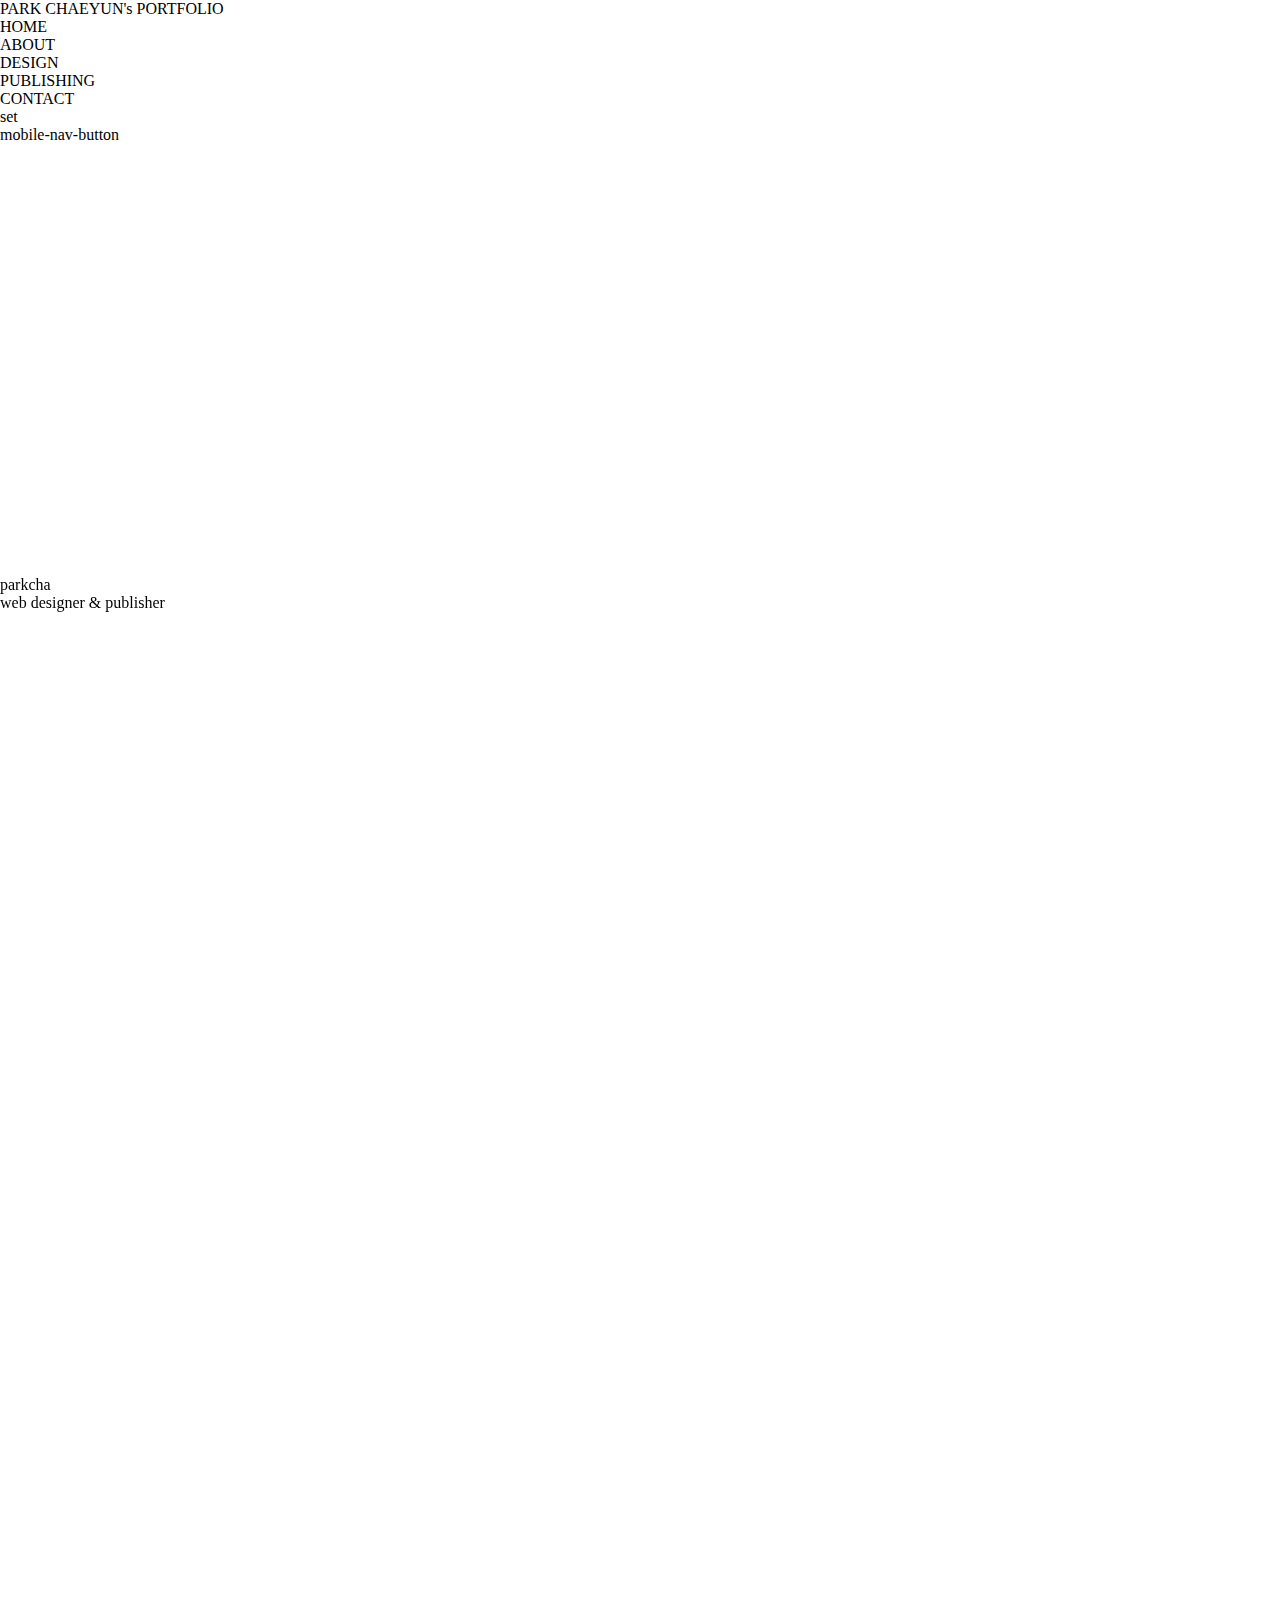
==== index.html @ 3eea38c5 "Add files via upload" ====
<!DOCTYPE html>
<html lang="ko">
<head>
    <meta charset="UTF-8">
    <meta name="viewport" content="width=device-width, initial-scale=1.0">
    <link rel="shortcut icon" href="favicon.png" type="image/x-icon">
    <link rel="stylesheet" href="./css/reset.css">
    <link rel="stylesheet" href="./css/allstyle.css">
    <link rel="stylesheet" href="./css/style.css">
    <link rel="stylesheet" href="./css/swiper-bundle.min.css">
    <link rel="stylesheet" href="./css/fullpage.min.css">
    <script src="./js/jquery.js"></script>
    <script src="./js/swiper-bundle.min.js"></script>
    <script src="./js/fullpage.min.js"></script>
    <title>CHAEYUN Portfolio</title>
    
</head>
<body>
    <section id="wrap">
        <header id="header">
            <div class="container">
                <h1><a href="./index.html">PARK CHAEYUN's PORTFOLIO</a></h1>
                <nav>
                    <ul>
                        <li><a href="#home">HOME</a></li>
                        <li><a href="#about">ABOUT</a></li>
                        <li><a href="#project-des">DESIGN</a></li>
                        <li><a href="#project-pub">PUBLISHING</a></li>
                        <li><a href="#contact">CONTACT</a></li>
                        <li class="btn-theme">
                            <a href="#" class="btn-theme">set</a>
                            <!-- <ul class="theme-op">
                                <li><a href="#">green theme</a></li>
                                <li><a href="#">brown theme</a></li>
                            </ul> -->
                        </li>
                        
                    </ul>
                </nav>
            </div>
        </header>
        <aside class="btn-nav">
                mobile-nav-button
        </aside>
        <main id="fullpage">
            <section class="section home">
                <div class="container">
                    <input type="hidden" id="typing-txt" value="parkchaeyun's portfolio.">
                    <h2 id="typing"></h2>
                    <h3>web designer & publisher</h3>
                </div>
            </section>
            <section class="section about">
                <div class="container">
                    <article class="art-tit">
                        <h2>ABOUT&nbsp;,</h2>
                        <span></span>
                    </article>
                    <article class="art-con swiper aboutSwiper">
                        <ul class="swiper-wrapper">
                            <li class="swiper-slide profile">
                                <h3>profile</h3>
                                <article class="profile-art01">
                                    <div class="img-box"><img src="./images/profile.jpg" alt="프로필이미지"></div>
                                </article>
                                <article class="profile-art02">
                                    <P>언제나 새로운 경험을 향해 끊임없이 노력하고 도전하는<br>신입 웹디자인&퍼블리셔 박채윤입니다.</P>
                                </article>
                                <article class="profile-art03">
                                    <ul>
                                        <li>
                                            <h4>NAME</h4>
                                            <p>박채윤</p>
                                        </li>
                                        <li>
                                            <h4>BIRTH</h4>
                                            <p>1999.06.30</p>
                                        </li>
                                        <li>
                                            <h4>EMAIL</h4>
                                            <p>cheyoon99@gmail.com</p>
                                        </li>
                                        <li>
                                            <h4>SITE</h4>
                                            <p>https://yunyungu.github.io</p>
                                        </li>
                                    </ul>
                                </article>
                            </li>
                            <li class="swiper-slide inform">
                                <h3>about inform</h3>
                                <article class="info-art01">
                                    <h4>EDUCATION</h4>
                                    <ul>
                                        <li>
                                            <p><span>2018.02</span>서인천고등학교 졸업</p>
                                        </li>
                                        <li>
                                            <p><span>2021.02</span>인하공업전문대학 패션디자인학과 졸업</p>
                                        </li>
                                        <li>
                                            <p><span>2024.05</span>인천IT직업능력개발학원<br>UX/UI 프론트엔드<br>반응형 웹디자인&웹퍼블리셔 개발자 과정<br>760시간 수료</p>
                                        </li>
                                    </ul>
                                </article>
                                <article class="info-art02">
                                    <h4>LICENSE</h4>
                                    <ul>
                                        <li><p><span>2023.04</span>운전면허 2종보통</p></li>
                                        <li><p><span>20224.04</span>GTQ 1급</p></li>
                                        <li><p>GTQi 1급</p></li>
                                    </ul>
                                </article>
                                <article class="info-art03">
                                    <h4>EXPERIENCE</h4>
                                    <ul>
                                        <li><p><span>2020.08 ~ 2023.11</span>JSA어패럴 영업부 근무<br>(스포츠웨어 프로모션)</p></li>
                                    </ul>
                                </article>
                            </li>
                            <li class="swiper-slide skills">
                                <h3>skills</h3>
                                <article class="skills-art01">
                                    <ul>
                                        <li><span>Photoshop</span><span>90%</span></li>
                                        <li><span>Illustrator</span><span>90%</span></li>
                                        <li><span>HTML5</span><span>90%</span></li>
                                        <li><span>CSS3</span><span>80%</span></li>
                                        <li><span>javaScript</span><span>65%</span></li>
                                        <li><span>jQuery</span><span>75%</span></li>
                                        <li><span>Visual Studio Code</span><span>90%</span></li>
                                        <li><span>Github</span><span>80%</span></li>
                                        <li><span>Ovenapp</span><span>90%</span></li>
                                        <li><span>Ovenapp</span><span>90%</span></li>
                                    </ul>
                                </article>
                            </li>
                        </ul>          
                        <div class="swiper-button-next"></div>
                        <div class="swiper-button-prev"></div>
                    </article>
                </div>
            </section>
            <section class="section design">
                <div class="container">
                    <article class="art-tit">
                        <h2>DESIGN&nbsp;,</h2>
                        <span></span>
                    </article>
                    <article class="art-con swiper desSwiper">
                        <ul class="swiper-wrapper">
                            <li class="swiper-slide">
                                <div class="contents">
                                    <h3>design contents01</h3>
                                    <p>Lorem ipsum dolor sit, amet consectetur adipisicing elit. Voluptate, cumque.</p>
                                    <div class="btn btn-view">VIEW</div>
                                </div>
                            </li>
                            <li class="swiper-slide">
                                <div class="contents">
                                    <h3>design contents02</h3>
                                    <p>Lorem ipsum dolor sit, amet consectetur adipisicing elit. Voluptate, cumque.</p>
                                    <div class="btn btn-view">VIEW</div>
                                </div>
                            </li>
                            <li class="swiper-slide">
                                <div class="contents">
                                    <h3>design contents03</h3>
                                    <p>Lorem ipsum dolor sit, amet consectetur adipisicing elit. Voluptate, cumque.</p>
                                    <div class="btn btn-view">VIEW</div>
                                </div>
                            </li>
                            <li class="swiper-slide">
                                <div class="contents">
                                    <h3>design contents04</h3>
                                    <p>Lorem ipsum dolor sit, amet consectetur adipisicing elit. Voluptate, cumque.</p>
                                    <div class="btn btn-view">VIEW</div>
                                </div>
                            </li>
                            <li class="swiper-slide">
                                <div class="contents">
                                    <h3>design contents05</h3>
                                    <p>Lorem ipsum dolor sit, amet consectetur adipisicing elit. Voluptate, cumque.</p>
                                    <div class="btn btn-view">VIEW</div>
                                </div>
                            </li>
                        </ul>
                        <div class="swiper-pagination"></div>
                    </article>
                    <aside class="des-modal">
                        <div class="modal-popup">
                            <div class="btn-close">x</div>
                            <img id="modal-img" src="./images/img-design01.png" alt="상세페이지">
                        </div>
                    </aside>
                </div>
            </section>
            <section class="section publishing">
                <div class="container">
                    <article class="art-tit">
                        <h2>PUBLISHING&nbsp;,</h2>
                        <span></span>
                    </article>
                    <article class="swiper pubSwiper">
                        <ul class="swiper-wrapper">
                            <li class="swiper-slide">
                                <article class="pub-thumbnail">
                                    <div class="img-box desk-box desk-box01"></div>
                                    <div class="img-box mob-box mob-box01"></div>
                                </article>
                                <article class="pub-contents">
                                    <h3>TOURLIST & TOUR</h3>
                                    <p>기존의 사이트를 모방하여 반응형 웹사이트로 제작한 프로젝트 입니다.</p>
                                    <ul>
                                        <li>
                                            <h4>TYPE</h4>
                                            <p>반응형 웹 사이트</p>
                                        </li>
                                        <li>
                                            <h4>PGAE</h4>
                                            <p>index, 로그인/회원가입 페이지, 예약페이지</p>
                                        </li>
                                        <li>
                                            <h4>CONTRIBUTE</h4>
                                            <p>80%</p>
                                        </li>
                                    </ul>
                                    <div class="btn-more">
                                        <div class="btn"><a href="#">GITHUB</a></div>
                                        <div class="btn"><a href="#">VIEW SITE</a></div>
                                    </div>
                                </article>
                            </li>
                            <li class="swiper-slide">
                                <article class="pub-thumbnail">
                                    <div class="img-box desk-box"></div>
                                    <div class="img-box mob-box"></div>
                                </article>
                                <article class="pub-contents">
                                    <h3>TOURLIST & TOUR</h3>
                                    <p>기존의 사이트를 모방하여 반응형 웹사이트로 제작한 프로젝트 입니다.</p>
                                    <ul>
                                        <li>
                                            <h4>TYPE</h4>
                                            <p>반응형 웹 사이트</p>
                                        </li>
                                        <li>
                                            <h4>PGAE</h4>
                                            <p>index, 로그인/회원가입 페이지, 예약페이지</p>
                                        </li>
                                        <li>
                                            <h4>CONTRIBUTE</h4>
                                            <p>80%</p>
                                        </li>
                                    </ul>
                                    <div class="btn-more">
                                        <div class="btn"><a href="#">GITHUB</a></div>
                                        <div class="btn"><a href="#">VIEW SITE</a></div>
                                    </div>
                                </article>
                            </li>
                            <li class="swiper-slide">
                                <article class="pub-thumbnail">
                                    <div class="img-box desk-box"></div>
                                    <div class="img-box mob-box"></div>
                                </article>
                                <article class="pub-contents">
                                    <h3>TOURLIST & TOUR</h3>
                                    <p>기존의 사이트를 모방하여 반응형 웹사이트로 제작한 프로젝트 입니다.</p>
                                    <ul>
                                        <li>
                                            <h4>TYPE</h4>
                                            <p>반응형 웹 사이트</p>
                                        </li>
                                        <li>
                                            <h4>PGAE</h4>
                                            <p>index, 로그인/회원가입 페이지, 예약페이지</p>
                                        </li>
                                        <li>
                                            <h4>CONTRIBUTE</h4>
                                            <p>80%</p>
                                        </li>
                                    </ul>
                                    <div class="btn-more">
                                        <div class="btn"><a href="#">GITHUB</a></div>
                                        <div class="btn"><a href="#">VIEW SITE</a></div>
                                    </div>
                                </article>
                            </li>
                        </ul>
                        <div class="swiper-pagination"></div>
                    </article>
                </div>
            </section>
            <footer class="section contact">
                <div class="container">
                    <article class="art-tit">
                        <span></span>
                        <h2>CONTACT</h2>
                        <span></span>
                    </article>
                    <article class="contact-con">
                        <h3>contact me</h3>
                        <ul>
                            <li>
                                <h4>Email</h4>
                                <p>cheyoon99@gmail.com</p>
                            </li>
                            <li>
                                <h4>Kakao Talk</h4>
                                <div class="img-box"><img src="./images/kakaoqr.jpg" alt="카카오톡 QR코드"></div>
                            </li>
                        </ul>
                        <address>
                            <p>본 사이트는 상업적 용도가 아닌 개인 포트폴리오 용으로 제작되었습니다.</p>
                            Copyright &copy; 2024 by <strong>Park Chae Yun</strong> All right reserved.
                        </address>
                    </article>
                </div>
            </footer>
        </main>


        <script>
            // fullpage evnet
            new fullpage('#fullpage', {
                anchors:['home', 'about', 'project-des', 'project-pub','contact'],
                // responsiveWidth:940,
            });

            // mobile header btn event
            $('.btn-nav').click(function(){
                $('#header').toggleClass('active');
            });


            // home 타이핑 효과 이벤트
                //타이핑 기법
            var typingEnd=false;
            function typingStart(){   //typingStart() 함수를 실행시키면 타이핑 효과가 시작되게 된다. 
                if(!typingEnd){
                    var typingBool = false;
                    var typingIdx=0;
                    var typingTxt = $("#typing-txt").val(); // 타이핑될 텍스트를 가져온다
                    typingTxt=typingTxt.split(""); // 한글자씩 자른다.
                    if(typingBool==false){ // 타이핑이 진행되지 않았다면
                        typingBool=true;
                        var tyInt = setInterval(typing,100); // 반복동작(타이핑 시간을 제어할 수 있음)
                    }

                    function typing(){
                    if(typingIdx<typingTxt.length){ // 타이핑될 텍스트 길이만큼 반복
                        $("#typing").append(typingTxt[typingIdx]); // 한글자씩 이어준다.
                        typingIdx++;
                    } else{
                        clearInterval(tyInt); //끝나면 반복종료
                        typingEnd=true;
                    }
                    }
                }
            }
            typingStart();

            // aboutSwiper event
            
            var swiper = new Swiper(".aboutSwiper", {
                navigation: {
                    nextEl: ".swiper-button-next",
                    prevEl: ".swiper-button-prev",
                },
            });
            

            // desSwiper event
            var swiper = new Swiper(".desSwiper", {
                // loop: true,
                centeredSlides: true,
                slidesPerView: 'auto',
                slideToClickedSlide: true,
                effect: 'coverflow',
                coverflowEffect: {
                    rotate: 0,
                    slideShadows: false,
                    stretch:-20,
                    scale:0.9,
                },
                pagination: {
                    el: ".swiper-pagination",
                    type: "fraction",
                },
            });

            // des modal창 띄우기 event
            $('.btn-view').click(function(){
                // btn-view가 속한 slide idx 구하기
                viewIdx = $(this).parent().parent().index();
                // url 변수저장하기
                let desImg = `./images/img-design0${viewIdx + 1}.png`;
                // img src 변경하기
                $('#modal-img').attr("src", desImg);
                // modal 보여주기
                $('.des-modal').fadeIn(500);

            });
            $('.btn-close').click(function(){
                $('.des-modal').fadeOut(200);
            });

            // pubSwiper event
            var swiper = new Swiper(".pubSwiper", {
                navigation: {
                    nextEl: ".swiper-button-next",
                    prevEl: ".swiper-button-prev",
                },
                pagination: {
                    el: ".swiper-pagination",
                    type: "fraction",
                },
            });

            // theme change nav-btn event
            // $('.btn-theme').click(function(){
            //     $('.theme-op').slideToggle(300);
            // });

            // skill li에 span추가
            $('.about .skills li').append('<span class="after"></span>');
            let t=0;
            function fnProgress(){
                for(let idx=0;idx<=9;idx++){
                    $('.after').eq(idx).css({
                        transitionDelay:`${t+=0.1}s`,
                    })
                    let widVal = $('.after').eq(idx).prev().text();   
                    $('.after').eq(idx).css({
                        width:widVal,
                    });
                }
            };
            fnProgress();
            $(window).scroll(function(){
                console.log($(this).scrollTop());
            })

        </script>
    </section>
</body>
</html>
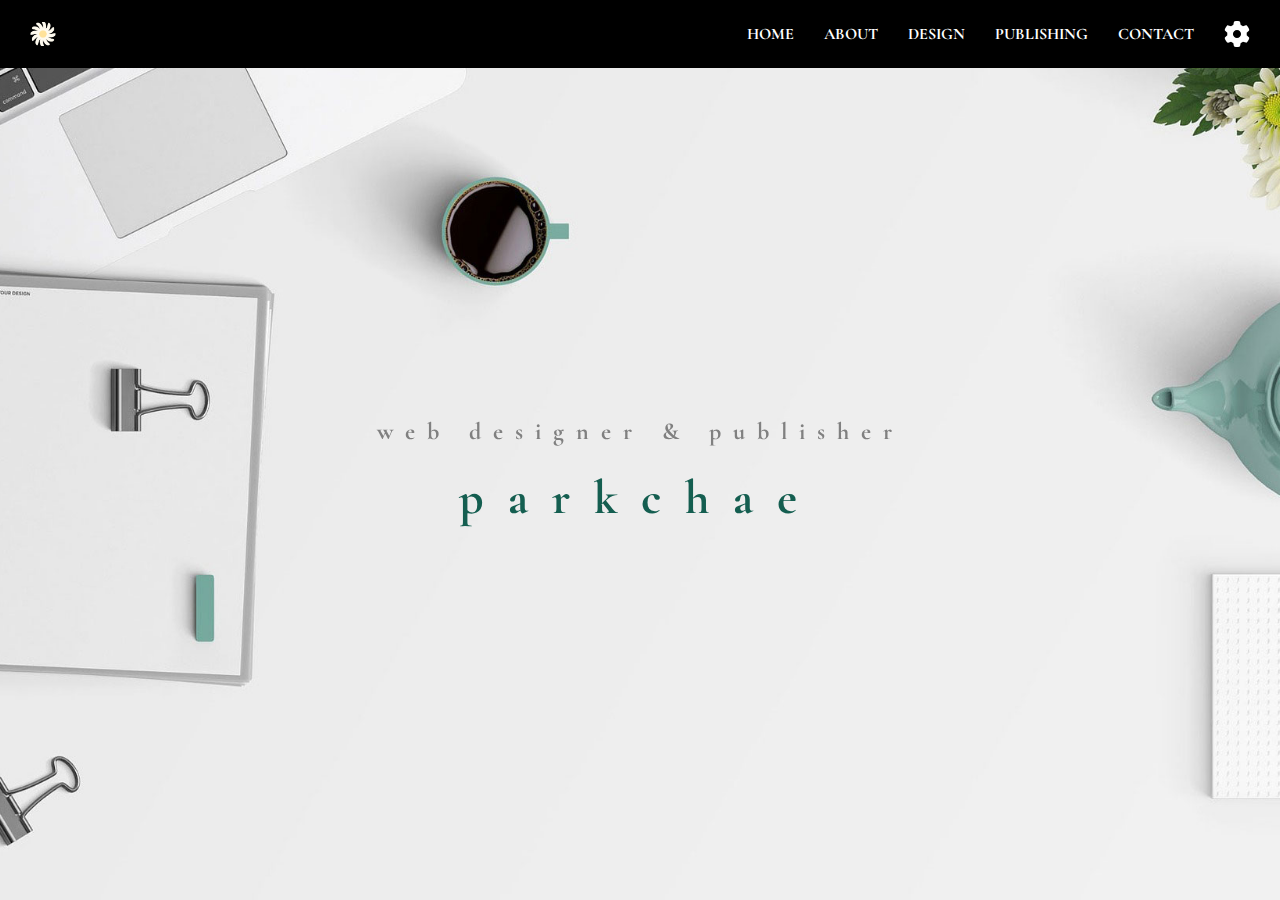
==== commit c9ebfc90: "Add files via upload" ====
--- a/index.html
+++ b/index.html
@@ -29,10 +29,10 @@
                         <li><a href="#contact">CONTACT</a></li>
                         <li class="btn-theme">
                             <a href="#" class="btn-theme">set</a>
-                            <!-- <ul class="theme-op">
-                                <li><a href="#">green theme</a></li>
-                                <li><a href="#">brown theme</a></li>
-                            </ul> -->
+                            <ul class="theme-op">
+                                <li><a id="green" href="#">green theme</a></li>
+                                <li><a id="brown" href="#">brown theme</a></li>
+                            </ul>
                         </li>
                         
                     </ul>
@@ -418,11 +418,7 @@
                 },
             });
 
-            // theme change nav-btn event
-            // $('.btn-theme').click(function(){
-            //     $('.theme-op').slideToggle(300);
-            // });
-
+            
             // skill li에 span추가
             $('.about .skills li').append('<span class="after"></span>');
             let t=0;
@@ -442,6 +438,39 @@
                 console.log($(this).scrollTop());
             })
 
+
+            // theme change btn event
+            $('.btn-theme').click(function(){
+                $('.theme-op').slideToggle(300);
+            });
+
+            const brown = document.getElementById('brown');
+            const green = document.getElementById('green');
+            const home = document.querySelector('.home');            
+
+            brown.addEventListener('click', function() {
+                document.documentElement.style.setProperty("--main-color","#413a32");
+                document.documentElement.style.setProperty("--main-color-40","rgb(65, 58, 50, 0.3)");
+                document.documentElement.style.setProperty("--line-color","#fefaee");
+                document.documentElement.style.setProperty("--back-color","#ccbba9");
+                document.documentElement.style.setProperty("--tit-text-color","#000");
+                document.documentElement.style.setProperty("--stit-text-color","#91765a");
+                document.documentElement.style.setProperty("--xl-txt-color","rgb(254, 250, 238, 0.3)");
+                home.style.background='url(./images/background-bw.jpg) no-repeat center';
+            });
+            green.addEventListener('click', function() {
+                document.documentElement.style.setProperty("--main-color","#145e50");
+                document.documentElement.style.setProperty("--main-color-40","rgba(20, 94, 80, 0.4)");
+                document.documentElement.style.setProperty("--line-color","#808080");
+                document.documentElement.style.setProperty("--back-color","#efefef");
+                document.documentElement.style.setProperty("--tit-text-color","#145e50");
+                document.documentElement.style.setProperty("--stit-text-color","#145e50");
+                document.documentElement.style.setProperty("--xl-txt-color","rgba(128, 128, 128, 0.2)");
+                home.style.background='url(./images/background-gr.jpg) no-repeat center';
+            });
+           
+           
+
         </script>
     </section>
 </body>
--- a/css/allstyle.css
+++ b/css/allstyle.css
@@ -0,0 +1,129 @@
+@charset 'utf-8';
+
+@font-face {
+    font-family:'Cormorant';
+    src: url(../fonts/CormorantGaramond-Bold.ttf);
+}
+@font-face {
+    font-family:'EB';
+    src: url(../fonts/EBGaramond-ExtraBold.ttf);
+}
+@font-face {
+    font-family:'NanumSquareNeo';
+    src: url(../fonts/NanumSquareNeoOTF-Rg.otf);
+}
+@font-face {
+    font-family:'Satisfy';
+    src: url(../fonts/Satisfy-Regular.ttf);
+}
+@font-face {
+    font-family:'UbuntuSans';
+    src: url(../fonts/UbuntuSans-Medium.ttf);
+}
+@font-face {
+    font-family:'UbuntuSans-exb';
+    src: url(../fonts/UbuntuSans-ExtraBold.ttf);
+}
+:root{
+    --main-color:#145e50;
+    --main-color-40:rgba(20, 94, 80, 0.4);
+    --line-color:#808080;
+    --header-back-color:rgb(0, 0, 0, 1);
+    --back-color:#efefef;
+    --tit-color:#145e50;
+    --xl-txt-color:rgba(128, 128, 128, 0.2);
+    --text-color-bk:#000;
+    --text-color-wh:#fff;
+
+    font-family:'NanumSquareNeo';
+    font-size:24px;
+    line-height:1.5;
+    color:var(--text-color);
+}
+
+/* 전체스타일 */
+body{
+    background:var(--back-color);
+}
+#wrap{
+    overflow:hidden;
+}
+.container{
+    max-width:1920px;
+    margin:0 auto;
+    padding:120px 30px 60px;
+}
+.fp-watermark{
+    display:none;
+}
+.section h2{
+    font-family:'EB';
+    font-size:48px;
+    color:var(--main-color);
+}
+.section h3{
+    font-family:'EB';
+    font-size:28px;
+    color:var(--main-color);
+}
+.section h4{
+    font-family:'UbuntuSans';
+    font-size:28px;
+    color:var(--main-color);
+}
+.section p{
+    /* root 기본폰트설정 */
+    /* font-size:24px; */
+    word-break:keep-all;
+}
+.section .btn{
+    font-family:'UbuntuSans';
+    cursor:pointer;
+    color:var(--text-color-wh)
+}
+.section .btn:hover{
+    text-decoration:underline;
+}
+.section .art-tit{
+    max-width:100%;
+    display:flex;
+    flex-flow:row nowrap;
+    align-items:center;
+    position:absolute;
+    left:10%;
+    right:0;
+    top:110px;
+}
+.section .art-tit>h2{
+    margin-right:20px;
+}
+.section .container::before{
+    content:'';
+    display:block;
+    position:absolute;
+    left:0;
+    top:100px;
+    width:15%;
+    height:48px;
+    background:var(--main-color-40);
+}
+.section .art-tit>span{
+    display:inline-block;
+    width:100%;
+    height:1px;
+    margin-top:30px;
+    background:var(--line-color);
+}
+.section .art-con{
+    padding:150px 0 0;
+}
+.section .swiper-button-next, .section .swiper-button-prev{
+    color: var(--main-color);
+}
+.section .swiper-pagination{
+    position: static;
+    font-size: 18px;
+    color: var(--main-color);
+    font-family: 'UbuntuSans';
+}
+
--- a/css/style.css
+++ b/css/style.css
@@ -0,0 +1,994 @@
+@charset 'utf-8';
+
+/* header style */
+#header{
+    position:fixed;
+    z-index:100;
+    width:100%;
+    background:var(--header-back-color);
+    color:var(--text-color-wh);
+    font-family:'Cormorant';
+    font-size:20px;
+}
+#header .container{
+    display:flex;
+    flex-flow:row nowrap;
+    justify-content:space-between;
+    align-items: center;
+    padding:10px 30px;
+    height:inherit;
+}
+#header h1 a{
+    display:block;
+    background:url(../images/logo.png) no-repeat left center;
+    background-size:26px;
+    padding-left:35px;
+    text-indent:-999px;
+    transition:0.3s;
+    overflow:hidden;
+}
+#header h1 a:hover{
+    text-indent:0;
+}
+#header nav ul{
+    display:flex;
+    flex-flow:row nowrap;
+    justify-content:flex-end;
+    align-items: center;
+}
+#header nav ul li{
+    margin-left:30px;
+}
+#header nav .btn-theme{
+    position:relative;
+    cursor: pointer;
+    width:26px;
+    background:url(../images/ico-set.svg) no-repeat center;
+    background-size:contain;
+    text-indent:-999999px;
+}
+/* #header .theme-op{
+    display:none;
+    position:absolute;
+    top: 120%;
+    right: 0;
+    width:240px;
+    color:var(--text-color-bk);
+    text-indent:0;
+    text-align: right;
+} */
+
+
+/* aside.btn-nav */
+.btn-nav{
+    display:none;
+    position:fixed;
+    left:30px;
+    top:20px;
+    width:32px;
+    height:32px;
+    background:var(--xl-txt-color) url(../images/logo.png) no-repeat center;
+    background-size:26px;
+    border-radius:30%;
+    text-indent:-99999px;
+    z-index:100;
+    cursor:pointer;
+}
+
+
+/* sec.home style */
+.home{
+    background:url(../images/background-gr.jpg) no-repeat center;
+    background-size:cover;
+}
+.home .container{
+    display:flex;
+    flex-flow:column nowrap;
+    justify-content: center;
+    max-width:1200px;
+}
+.home #typing{
+    display:inline-block;
+    margin:0 auto;
+    font-family:'Cormorant';
+    font-size:60px;
+    line-height:2;
+    color:var(--main-color);
+    text-align: center;
+    order:2;
+    letter-spacing:36px;
+}
+.home h3{
+    font-family:'Cormorant';
+    font-size:32px;
+    color:var(--line-color);
+    text-align: center;
+    order:1;
+    letter-spacing:18px;
+}
+.home .container::before{
+    display:none;
+}
+
+/* sec.about style */
+.about h3{
+    display:none;
+}
+.about .profile{
+    display:grid;
+    grid-template-columns: repeat(3,1fr);
+    gap:60px;
+}
+.about .profile-art01{
+    grid-column:1/2;
+    grid-row:1/3;
+}
+.about .profile-art01 .img-box{
+    position: relative;
+    margin:50px auto 0;
+    width:230px;
+}
+.about .profile-art01 img{
+    position:absolute;
+    z-index:20;
+}
+.about .profile-art01 .img-box::after{
+    content:'';
+    display:block;
+    position:absolute;
+    right:-60px;
+    bottom:-380px;
+    width:230px;
+    height:180px;
+    background:var(--main-color-40);
+    z-index:10;
+}
+.about .profile-art02{
+    grid-column:2/-1;
+    padding-top:60px;
+    position:relative;
+}
+.about .profile-art02::after{
+    content:'PARK CHAEYUN';
+    display:block;
+    position:absolute;
+    left:30px;
+    top:-18px;
+    font-family:'UbuntuSans-exb';
+    font-size:90px;
+    color:var(--xl-txt-color);
+}
+.about .profile-art03{
+    grid-column:2/-1;
+}
+.about .profile-art03 li{
+    display:grid;
+    grid-template-columns:1fr 3fr;
+    margin-bottom:0.5em;
+}
+
+.about .inform{
+    display:grid;
+    grid-template-columns:5fr 3fr;
+    column-gap:20px;
+    padding:0 180px;
+}
+.about .inform>article{
+    margin-bottom:1em;
+}
+.about .info-art01{
+    grid-row:1/3;
+}
+.about .inform h4{
+    margin-bottom:0.6em;
+}
+.about .inform p{
+    margin-bottom:1em;
+}
+.about .inform .info-art02 ul li:nth-child(2) p{
+    margin-bottom:0.5em;
+}
+.about .inform li span{
+    display:block;
+    font-size:16px;
+    color:var(--line-color)
+}
+
+.about .skills-art01{
+    padding:0 60px;
+}
+.about .skills-art01::after{
+    content:'SKILLS';
+    display:block;
+    position:absolute;
+    right:100px;
+    top:-150px;
+    font-family:'UbuntuSans-exb';
+    font-size:80px;
+    color:var(--xl-txt-color);
+}
+.about .skills ul{
+    display:flex;
+    flex-flow:row wrap;
+}
+.about .skills ul li{
+    position:relative;
+    display:flex;
+    justify-content:space-between;
+    width:40%;
+    margin:0 auto 2.5em;
+    font-family:'UbuntuSans';
+    font-size:22px;
+}
+.about .skills ul li::before{
+    content:'';
+    display:block;
+    position:absolute;
+    left:0;
+    bottom:-30px;
+    width:100%;
+    height:15px;
+    background:var(--main-color);
+    opacity:0.2;
+}  
+.about .skills li .after{
+    position:absolute;
+    left:0;
+    bottom:-30px;
+    width:0;
+    height:15px;
+    background:var(--main-color);
+}
+
+
+/* sec.design style */
+.design{
+    background:var(--main-color);
+}
+.design .container::before{
+    background:var(--text-color-wh);
+    opacity:0.4;
+}
+.design .art-tit>span{
+    background:var(--text-color-wh);
+}
+.design h2{
+    color:var(--text-color-wh)
+}
+.desSwiper .swiper-slide{
+    width:300px;
+    height:450px;
+    margin-right:10px;
+    border-radius:15px;
+    overflow:hidden;
+    background:var(--text-color-wh) url(../images/img-design01.png) no-repeat center top;
+    background-size:cover;
+    box-shadow:2px 10px 10px -8px var(--text-color-bk);
+}
+/* .desSwiper .swiper-slide:nth-child(2){
+    background-image:url(../images/img-design02.png);
+}
+.desSwiper .swiper-slide:nth-child(3){
+    background-image:url(../images/img-design03.png);
+}
+.desSwiper .swiper-slide:nth-child(4){
+    background-image:url(../images/img-design04.png);
+}
+.desSwiper .swiper-slide:nth-child(5){
+    background-image:url(../images/img-design05.png);
+} */
+.desSwiper .contents{
+    display:none;
+    flex-flow:column nowrap;
+    justify-content: space-between;
+    position:absolute;
+    top:0;
+    bottom:0;
+    left:0;
+    right:0;
+    padding:48px 36px;
+    background:rgba(0, 0, 0, 0.3);
+    color:var(--text-color-wh);
+    text-align: center;
+}
+.desSwiper .swiper-slide:hover .contents{
+    display:flex;
+}
+.desSwiper .swiper-pagination {
+    color:var(--text-color-wh);
+}
+.des-modal {
+    display:none;
+    position: absolute;
+    z-index:90;
+    left:0;
+    right:0;
+    top:0;
+    bottom:0;
+    background: rgba(0,0,0,0.5);
+}
+.des-modal .modal-popup{
+    position:absolute;
+    left:0;
+    right:0;
+    top:0;
+    bottom:0;
+    width:60%;
+    height:80vh;
+    margin:auto;
+    border-radius:16px;
+    background:var(--text-color-wh);
+    overflow-y:scroll;
+}
+#modal-img{
+    width: 100%;
+    object-fit:cover;
+}
+.des-modal .btn-close{
+    position:absolute;
+    z-index:91;
+    left:20px;
+    top:6px;
+    cursor:pointer;
+    text-shadow:0px 2px 2px var(--main-color-40);
+}
+.desSwiper .swiper-pagination{
+    margin-top:80px;
+}
+
+
+/* sec.publishing style */
+.pubSwiper .swiper-slide{
+    display:grid;
+    grid-template-columns: repeat(6,1fr);
+    gap:40px;
+    justify-content:space-between;
+    align-items:center;
+    padding:0 40px;
+}
+.pubSwiper .pub-thumbnail{
+    grid-column:1/5;
+    display:flex;
+    flex-flow:row nowrap;
+    justify-content:center;
+    align-items:center;
+    gap:30px;
+}
+.pubSwiper .pub-contents{
+    grid-column:5/-1;
+}
+.pubSwiper .img-box{
+    border-radius:15px;
+    overflow:hidden;
+    background:var(--text-color-wh) url(../images/img-publishing01.jpg) no-repeat center top;
+    background-size:cover;
+    box-shadow:10px 10px 10px var(--xl-txt-color);
+    transition:2s;
+}
+.pubSwiper .img-box:hover{
+    background-position-y:bottom;
+}
+.pubSwiper .desk-box{
+    width:480px;
+    height:320px;
+}
+.pubSwiper .mob-box{
+    width:320px;
+    height:480px;
+}
+.pubSwiper .swiper-pagination{
+    margin-top:80px;
+}
+.pubSwiper .pub-contents h3{
+    margin-bottom:0.5em;
+}
+.pubSwiper .pub-contents>p{
+    margin-bottom:1em;
+}
+.pubSwiper .pub-contents ul{
+    margin-bottom:1em;
+}
+.pubSwiper .pub-contents li{
+    display:flex;
+    flex-flow:row nowrap;
+    align-items:flex-start;
+    gap:20px;
+    margin-bottom:6px;
+}
+.pubSwiper .pub-contents li>p{
+    padding-top:0.3em;
+}
+.pubSwiper .btn-more{
+    display:flex;
+    flex-flow:row nowrap;
+    justify-content:flex-start;
+    align-items:center;
+    gap:30px;
+}
+.pubSwiper .btn-more .btn{
+    padding:3px 12px;
+    border-radius:12px;
+    background:var(--main-color-40);
+}
+.pubSwiper .btn:hover{
+    background:var(--main-color);
+}
+
+
+/* footer.contact style */
+.contact{
+    background:var(--main-color);
+    color:var(--text-color-wh);
+}
+.contact .container{
+    display:flex;
+    flex-flow:column nowrap;
+    align-items:center;
+}
+.contact .container::before{
+    left:50%;
+    top:155px;
+    transform:translateX(-50%);
+    width:22%;
+    background:var(--text-color-wh);
+    opacity:0.4;
+}
+.contact .art-tit{
+    left:0;
+}
+.contact .art-tit>span{
+    background:var(--text-color-wh);
+    margin:0;
+}
+.contact .art-tit>h2{
+    color:var(--text-color-wh);
+    margin:0 20px;
+}
+.contact h3{
+    display:none;
+}
+.contact h4{
+    color:var(--text-color-wh);
+    margin-bottom:1em;
+}
+.contact-con ul{
+    display:flex;
+    flex-flow:row nowrap;
+    justify-content:space-evenly;
+    align-items:flex-start;
+    margin-bottom:15%;
+}
+.contact-con li{
+    display:flex;
+    flex-flow:column nowrap;
+    align-items: center;
+}
+.contact-con img{
+    width:100px;
+    padding:6px;
+    border-radius:10px;
+    background:var(--text-color-wh);
+}
+.contact address{
+    text-align: center;
+    font-family:'Cormorant';
+    word-break:keep-all;
+    font-size:18px;
+}
+.contact address p{
+    font-family:'NanumSquareNeo';
+    padding-bottom:1em;
+    font-size:18px;
+}
+
+@media (max-width:1280px){
+    /* 전체 스타일 */
+    .section .container{
+        padding-top:180px 20px 20px;
+    }
+    .section h2{
+        font-size:38px;
+    }
+    .section h3{
+        font-size:24px;
+    }
+    .section h4{
+        font-size:24px;
+    }
+    .section p{
+        font-size:18px;
+    }
+    .section .btn{
+        font-size:18px;
+    }
+    .section .art-tit{
+        top:80px;
+    }
+    .section .container::before{
+        top:70px;
+        height:38px;
+    }
+    .section .art-con{
+        padding:0;
+    }
+    .section .swiper-button-next:after, .section .swiper-button-prev:after {
+        font-size:32px;
+    }
+    .section .swiper-pagination{
+        font-size: 14px;
+        margin-top:40px;
+    }
+
+    /* header */
+    #header{
+        font-size:16px;
+    }
+
+    /* home */
+    .home .container{
+        max-width:900px;
+    }
+    .home #typing{
+        font-size:48px;
+        letter-spacing:24px;
+    }
+    .home h3{
+        font-size:24px;
+        letter-spacing:12px;
+    }
+
+
+    /* about */
+    .about .profile-art01 .img-box{
+        width:200px;
+    }
+    .about .profile-art01 .img-box::after{
+        bottom:-300px;
+        width:180px;
+        height:100px;
+    }
+    .about .profile-art02::after{
+        font-size:60px;
+        top:8px;
+    }
+    .about .inform li span{
+        font-size:14px;
+    }
+    .about .skills ul li{
+        font-size:18px;
+    }
+    .about .skills ul li::before,
+    .about .skills li .after{
+        bottom:-20px;
+        height:10px;
+    }
+
+    /* design */
+    .desSwiper .swiper-slide{
+        width:220px;
+        height:330px;
+    }
+    .desSwiper .contents{
+        padding:24px 18px
+    }
+
+
+    /* publishing */
+    .pubSwiper .swiper-slide{
+        gap:30px;
+    }
+    .pubSwiper .desk-box{
+        width:300px;
+        height:200px;
+    }
+    .pubSwiper .mob-box{
+        width:200px;
+        height:300px;
+    }
+
+
+    /* contact */
+    .contact .container::before{
+        top:106px;
+        width:22%;
+    }
+    .contact address{
+        font-size:16px;
+    }
+    .contact address p{
+        font-size:16px;
+    }
+
+}
+
+
+@media (max-width:768px){
+    /* 전체 스타일 */
+    .section .container{
+        padding:20px 16px 16px;
+    }
+    .section h2{
+        font-size:32px;
+    }
+    .section h3{
+        font-size:20px;
+    }
+    .section h4{
+        font-size:20px;
+    }
+    .section p{
+        font-size:16px;
+    }
+    .section .btn{
+        font-size:16px;
+    }
+    .section .art-tit{
+        top:60px;
+        left:20%;
+    }
+    .section .container::before{
+        top:60px;
+        width:25%;
+        height:24px;
+    }
+    .section .art-tit>span{
+        margin-top:16px;
+    }
+    .section .art-con{
+        padding:0;
+    }
+    .section .swiper-button-next:after, .section .swiper-button-prev:after {
+        font-size:24px;
+    }
+    .section .swiper-pagination{
+        font-size: 14px;
+        margin-top:60px;
+    }
+
+
+
+    /* header */
+    
+    #header{
+        transform:translatex(-1000px);
+        transition:0.5s;
+        width:auto;
+        height:100vh;
+        font-size:14px;
+    }
+    #header .container{
+        display:block;
+        padding:50px 0;
+    }
+    #header.active{
+        transform:translatex(0px);
+    }
+    #header h1 a:hover{
+        text-indent:-999px;
+    }
+    .btn-nav{
+        display:block;
+    }
+    #header h1 a{
+        background-image:none;
+    }
+    #header nav ul{
+        flex-flow:column nowrap;
+        justify-content:flex-start;
+        align-items:flex-start;
+        padding:0 40px 0 30px;
+    }
+    #header nav ul li{
+        margin-bottom:16px;
+        margin-left:0;
+        padding:0;
+    }
+
+
+    /* home */
+    .home .container{
+        max-width:700px;
+    }
+    .home #typing{
+        font-size:32px;
+        letter-spacing:16px;
+    }
+    .home h3{
+        font-size:20px;
+        letter-spacing:10px;
+    }
+
+
+    /* about */
+    .about .profile{
+        gap:20px;
+        display:flex;
+        flex-flow:column nowrap;
+    }
+    .about .profile-art01 .img-box{
+        position:static;
+        margin:0 auto;
+        width:24%;
+        height:36%;
+    }
+    .about .profile-art01 img{
+        position:static;
+    }
+    .about .profile-art01 .img-box::after{
+        display:none;
+    }
+    .about .profile-art02{
+        grid-area:auto;
+        text-align: center;
+        padding-top:30px;
+    }
+    .about .profile-art02::after{
+        left:0;
+        right:0;
+        top:0;
+        text-align: center;
+        font-size:50px;
+        line-height:1;
+    }
+    .about .profile-art03 li{
+        grid-template-columns:repeat(6,1fr);
+    }
+    .about .profile-art03 li h4{
+        grid-column:2/3;
+    }
+    .about .profile-art03 li p{
+        grid-column:3/-1
+    }
+
+    .about .inform{
+        padding:0 90px;
+        display:flex;
+        flex-flow:column nowrap;
+    }
+    .about .inform h3{
+        margin-bottom:16px;
+    }
+    .about .inform p{
+        margin-bottom:18px;
+    }
+    .about .inform li span{
+        font-size:12px;
+    }
+
+    .about .skills-art01{
+        padding:0 80px;
+    }
+    .about .skills-art01::after{
+        font-size:50px;
+        right:50px;
+        top:-80px;
+    }
+    .about .skills ul li::before {
+        bottom: -20px;
+    }
+    .about .skills ul li .after {
+        bottom: -20px;
+    }
+    .about .skills ul li{
+        width:80%;
+    }
+    .swiper-button-next:after, .swiper-button-prev:after {
+        font-size:20px;
+    }
+
+
+    /* design */
+    .desSwiper .swiper-slide{
+        width:260px;
+        height:390px;
+    }
+    .desSwiper .contents{
+        padding:20px 16px
+    }
+
+
+    /* publishing */
+    .pubSwiper .pub-thumbnail{
+        grid-column:1/-1;
+    }
+    .pubSwiper .pub-contents{
+        grid-column:1/-1;
+        padding-left:20px;
+    }
+
+
+     /* contact */
+     .contact .container::before{
+        top:86px;
+        width:22%;
+    }
+    .contact .art-tit{
+        left:0;
+    }
+    .contact .art-tit>span{
+        margin:0;
+    }
+    .contact-con ul{
+        margin-bottom:50%;
+    }
+    .contact address{
+        font-size:14px;
+    }
+    .contact address p{
+        font-size:14px;
+    }
+    .contact-con img{
+        width:80px;
+    }
+}
+
+
+@media (max-width:520px){
+    /* 전체스타일 */
+    .section .container{
+        padding:80px 16px 16px;
+    }
+    .section h2{
+        font-size:22px;
+    }
+    .section h3{
+        font-size:14px;
+    }
+    .section h4{
+        font-size:14px;
+    }
+    .section p{
+        font-size:11px;
+    }
+    .section .btn{
+        font-size:11px;
+    }
+    .section .art-tit{
+        top:31px;
+    }
+    .section .art-tit>h2{
+        margin-right:10px;
+    }
+    .section .container::before{
+        top:28px;
+        height:22px;
+    }
+    .section .swiper-button-next:after, .section .swiper-button-prev:after {
+        font-size:20px;
+    }
+    .section .swiper-pagination{
+        font-size: 11px;
+    }
+
+
+    /* home */
+    .home #typing{
+        font-size:32px;
+        letter-spacing:10px;
+    }
+    .home h3{
+        font-size:20px;
+        letter-spacing:5px;
+    }
+
+
+    /* about */
+    .about .profile{
+        gap:16px;
+    }
+    .about .profile-art01 .img-box{
+        width:30%;
+        height:45%;
+    }
+    .about .profile-art02{
+        padding-top:20px;
+    }
+    .about .profile-art02::after{
+        top:0;
+        font-size:36px;
+    }
+    .about .profile-art03 li{
+        grid-template-columns:repeat(6,1fr);
+    }
+    .about .profile-art03 li h3{
+        grid-column:2/3;
+    }
+    .about .profile-art03 li p{
+        grid-column:3/-1
+    }
+
+    .about .inform{
+        padding:0 60px;
+    }
+    .about .inform>article{
+        margin-bottom:0.8em;
+    }
+    .about .inform li span{
+        font-size:8px;
+    }
+    .about .inform p{
+        margin-bottom:0.8em;
+    }
+    
+    .about .skills-art01{
+        padding:0 40px;
+    }
+    .about .skills-art01::after{
+        display:none;
+    }
+    .about .skills ul li{
+        width:90%;
+        margin:0 auto 2em;
+        font-size:14px;
+    }
+    .about .skills ul li::before,
+    .about .skills ul li .after{
+        bottom:-10px;
+        height:8px;
+    }
+
+
+    /* design */
+    .desSwiper .swiper-slide{
+        width:180px;
+        height:270px;
+    }
+    
+
+    /* publishing */
+    .pubSwiper .swiper-slide{
+        padding:0;
+    }
+    .pubSwiper .pub-thumbnail{
+        gap:10px;
+    }
+    .pubSwiper .img-box{
+        box-shadow:4px 4px 4px var(--xl-txt-color);
+    }
+    .pubSwiper .desk-box{
+        width:180px;
+        height:120px;
+    }
+    .pubSwiper .mob-box{
+        width:120px;
+        height:180px;
+    }
+
+
+    /* contact */
+    .contact .container{
+        padding:16px;
+    }
+    .contact .container::before{
+        top:50px;
+        width:34%;
+    }
+    .contact-con ul{
+        margin-bottom:;
+    }
+    .contact-con img{
+        width:60px;
+        padding:3px;
+        border-radius:4px;
+    }
+    .contact address{
+        font-size:11px;
+    }
+    .contact address p{
+        font-size:11px;
+    }
+
+}
+
+
+@media (max-width:480px){
+
+}
+
+
+@media (orientation: portrait){
+    .des-modal .modal-popup{
+            width:90%;
+            height:60vh;
+        }
+}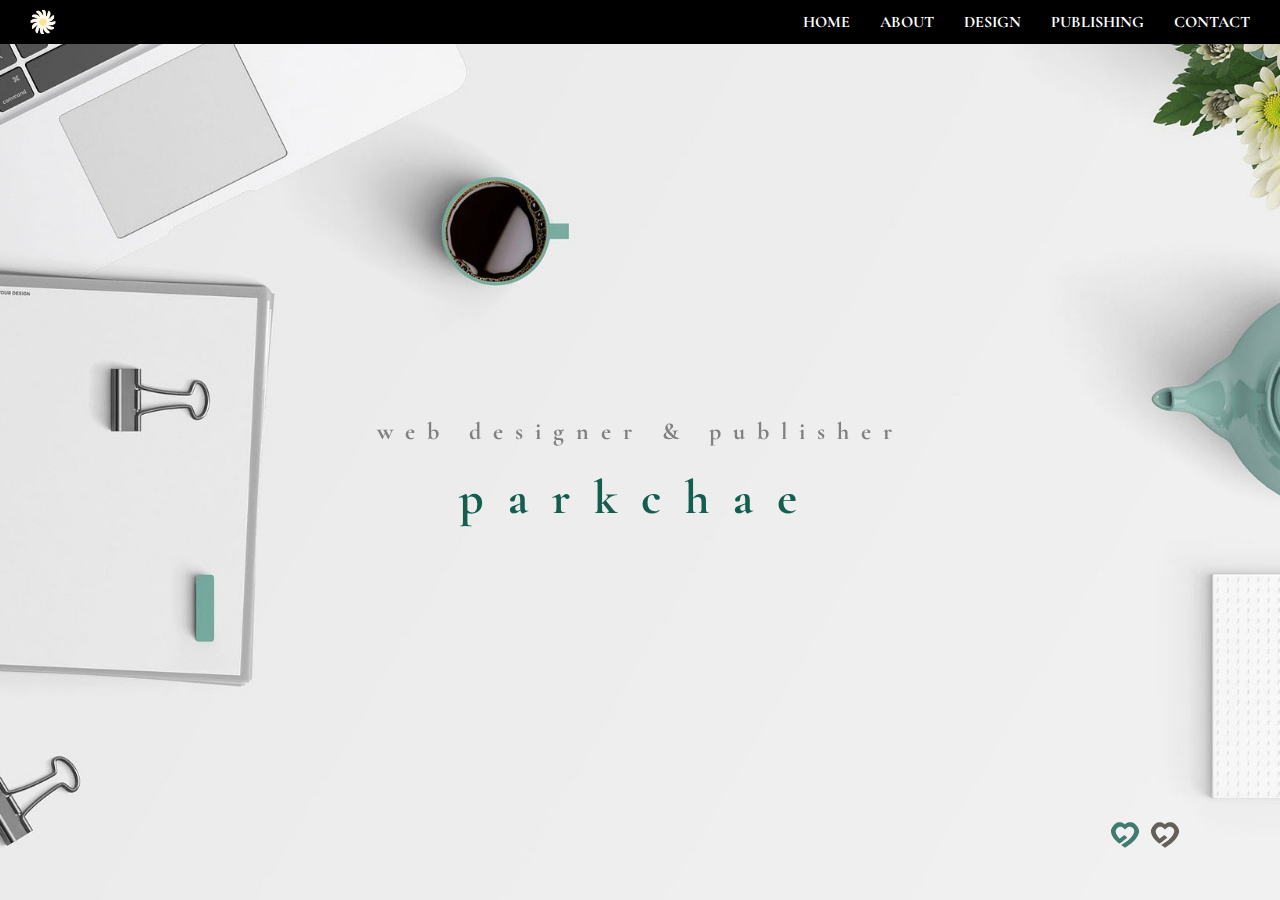
==== commit b72b98e0: "Add files via upload" ====
--- a/index.html
+++ b/index.html
@@ -27,14 +27,6 @@
                         <li><a href="#project-des">DESIGN</a></li>
                         <li><a href="#project-pub">PUBLISHING</a></li>
                         <li><a href="#contact">CONTACT</a></li>
-                        <li class="btn-theme">
-                            <a href="#" class="btn-theme">set</a>
-                            <ul class="theme-op">
-                                <li><a id="green" href="#">green theme</a></li>
-                                <li><a id="brown" href="#">brown theme</a></li>
-                            </ul>
-                        </li>
-                        
                     </ul>
                 </nav>
             </div>
@@ -48,6 +40,10 @@
                     <input type="hidden" id="typing-txt" value="parkchaeyun's portfolio.">
                     <h2 id="typing"></h2>
                     <h3>web designer & publisher</h3>
+                    <div class="btn-theme">
+                        <a class="theme-op" id="green" href="#">green theme</a>
+                        <a class="theme-op" id="brown" href="#">brown theme</a>
+                    </div>
                 </div>
             </section>
             <section class="section about">
@@ -440,9 +436,9 @@
 
 
             // theme change btn event
-            $('.btn-theme').click(function(){
-                $('.theme-op').slideToggle(300);
-            });
+            // $('.btn-theme').click(function(){
+            //     $('.theme-op').slideToggle(300);
+            // });
 
             const brown = document.getElementById('brown');
             const green = document.getElementById('green');
@@ -456,7 +452,7 @@
                 document.documentElement.style.setProperty("--tit-text-color","#000");
                 document.documentElement.style.setProperty("--stit-text-color","#91765a");
                 document.documentElement.style.setProperty("--xl-txt-color","rgb(254, 250, 238, 0.3)");
-                home.style.background='url(./images/background-bw.jpg) no-repeat center';
+                home.style.backgroundImage='url(./images/background-bw.jpg)';
             });
             green.addEventListener('click', function() {
                 document.documentElement.style.setProperty("--main-color","#145e50");
@@ -466,7 +462,7 @@
                 document.documentElement.style.setProperty("--tit-text-color","#145e50");
                 document.documentElement.style.setProperty("--stit-text-color","#145e50");
                 document.documentElement.style.setProperty("--xl-txt-color","rgba(128, 128, 128, 0.2)");
-                home.style.background='url(./images/background-gr.jpg) no-repeat center';
+                home.style.backgroundImage='url(./images/background-gr.jpg)';
             });
            
            
--- a/css/style.css
+++ b/css/style.css
@@ -1,4 +1,135 @@
 @charset 'utf-8';
+
+/* 전체 공통 스타일 */
+@font-face {
+    font-family:'Cormorant';
+    src: url(../fonts/CormorantGaramond-Bold.ttf);
+}
+@font-face {
+    font-family:'EB';
+    src: url(../fonts/EBGaramond-ExtraBold.ttf);
+}
+@font-face {
+    font-family:'NanumSquareNeo';
+    src: url(../fonts/NanumSquareNeoOTF-Rg.otf);
+}
+@font-face {
+    font-family:'Satisfy';
+    src: url(../fonts/Satisfy-Regular.ttf);
+}
+@font-face {
+    font-family:'UbuntuSans';
+    src: url(../fonts/UbuntuSans-Medium.ttf);
+}
+@font-face {
+    font-family:'UbuntuSans-exb';
+    src: url(../fonts/UbuntuSans-ExtraBold.ttf);
+}
+:root{
+    --main-color:#145e50;
+    --main-color-40:rgba(20, 94, 80, 0.4);
+    --line-color:#808080;
+    --header-back-color:rgb(0, 0, 0, 1);
+    --back-color:#efefef;
+    --tit-text-color:#145e50;
+    --stit-text-color:#145e50;
+    --xl-txt-color:rgba(128, 128, 128, 0.2);
+    --text-color-bk:#000;
+    --text-color-wh:#fff;
+
+    font-family:'NanumSquareNeo';
+    font-size:24px;
+    line-height:1.5;
+    color:var(--text-color);
+}
+
+
+body{
+    background:var(--back-color);
+}
+#wrap{
+    overflow:hidden;
+}
+.container{
+    max-width:1920px;
+    margin:0 auto;
+    padding:120px 30px 60px;
+}
+.fp-watermark{
+    display:none;
+}
+.section h2{
+    font-family:'EB';
+    font-size:48px;
+    color:var(--tit-text-color);
+}
+.section h3{
+    font-family:'EB';
+    font-size:28px;
+    color:var(--stit-text-color);
+}
+.section h4{
+    font-family:'UbuntuSans';
+    font-size:28px;
+    color:var(--stit-text-color);
+}
+.section p{
+    /* root 기본폰트설정 */
+    /* font-size:24px; */
+    word-break:keep-all;
+}
+.section .btn{
+    font-family:'UbuntuSans';
+    cursor:pointer;
+    color:var(--text-color-wh)
+}
+.section .btn:hover{
+    text-decoration:underline;
+}
+.section .art-tit{
+    max-width:100%;
+    display:flex;
+    flex-flow:row nowrap;
+    align-items:center;
+    position:absolute;
+    left:10%;
+    right:0;
+    top:110px;
+}
+.section .art-tit>h2{
+    margin-right:20px;
+}
+.section .container::before{
+    content:'';
+    display:block;
+    position:absolute;
+    left:0;
+    top:100px;
+    width:15%;
+    height:48px;
+    background:var(--main-color-40);
+}
+.section .art-tit>span{
+    display:inline-block;
+    width:100%;
+    height:1px;
+    margin-top:30px;
+    background:var(--line-color);
+}
+.section .art-con{
+    padding:150px 0 0;
+}
+.section .swiper-button-next, .section .swiper-button-prev{
+    color: var(--main-color);
+}
+.section .swiper-pagination{
+    position: static;
+    font-size: 18px;
+    color: var(--main-color);
+    font-family: 'UbuntuSans';
+}
+
+
 
 /* header style */
 #header{
@@ -39,24 +170,6 @@
 #header nav ul li{
     margin-left:30px;
 }
-#header nav .btn-theme{
-    position:relative;
-    cursor: pointer;
-    width:26px;
-    background:url(../images/ico-set.svg) no-repeat center;
-    background-size:contain;
-    text-indent:-999999px;
-}
-/* #header .theme-op{
-    display:none;
-    position:absolute;
-    top: 120%;
-    right: 0;
-    width:240px;
-    color:var(--text-color-bk);
-    text-indent:0;
-    text-align: right;
-} */
 
 
 /* aside.btn-nav */
@@ -109,6 +222,30 @@
 .home .container::before{
     display:none;
 }
+.home .btn-theme{
+    display:flex;
+    flex-flow:row nowrap;
+    gap:10px;
+    position:absolute;
+    right:100px;
+    bottom:50px;
+}
+.home .theme-op{
+    width:30px;
+    height:30px;
+    border-radius:50%;
+    background:url(../images/heart-gr.svg) no-repeat center;
+    background-size:contain;
+    opacity:0.8;
+    text-indent:-999999px;
+}
+.home #brown{
+    background-image:url(../images/heart-bw.svg);
+}
+.home .theme-op:hover{
+    opacity:1;
+}
+
 
 /* sec.about style */
 .about h3{
@@ -228,7 +365,7 @@
     bottom:-30px;
     width:100%;
     height:15px;
-    background:var(--main-color);
+    background:var(--tit-text-color);
     opacity:0.2;
 }  
 .about .skills li .after{
@@ -237,7 +374,7 @@
     bottom:-30px;
     width:0;
     height:15px;
-    background:var(--main-color);
+    background:var(--tit-text-color);
 }
 
 
@@ -686,6 +823,9 @@
 
 
     /* home */
+    .home{
+        background-position:right center;
+    }
     .home .container{
         max-width:700px;
     }
@@ -696,6 +836,12 @@
     .home h3{
         font-size:20px;
         letter-spacing:10px;
+    }
+    .home .btn-theme{
+        right:30px;
+        bottom:40px;
+    }
+    .home .theme-op{
     }
 
 
@@ -963,9 +1109,6 @@
         top:50px;
         width:34%;
     }
-    .contact-con ul{
-        margin-bottom:;
-    }
     .contact-con img{
         width:60px;
         padding:3px;
@@ -977,11 +1120,6 @@
     .contact address p{
         font-size:11px;
     }
-
-}
-
-
-@media (max-width:480px){
 
 }
 
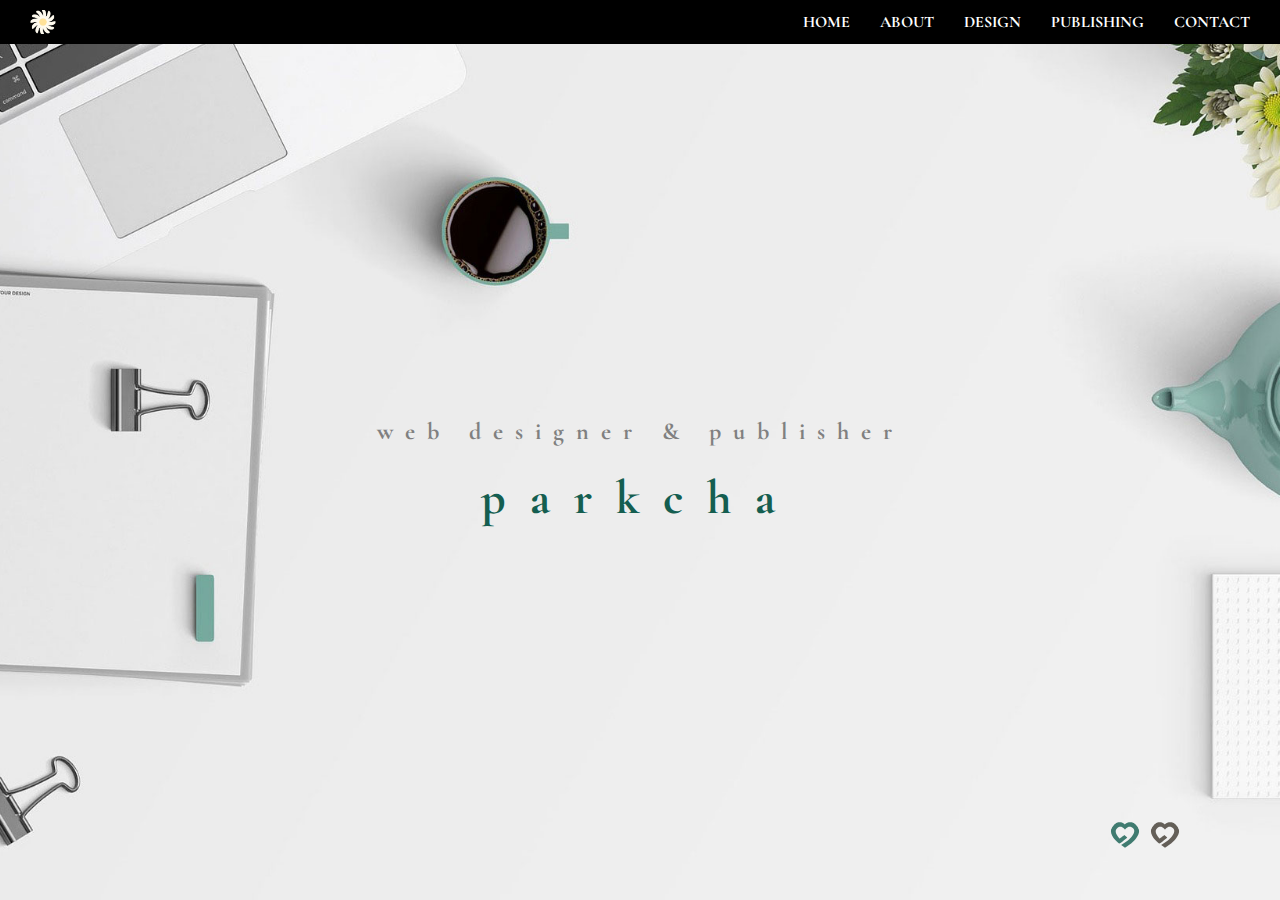
==== commit 6de11c84: "Add files via upload" ====
--- a/index.html
+++ b/index.html
@@ -12,7 +12,7 @@
     <script src="./js/jquery.js"></script>
     <script src="./js/swiper-bundle.min.js"></script>
     <script src="./js/fullpage.min.js"></script>
-    <title>CHAEYUN Portfolio</title>
+    <title>CHAEYUN's Portfolio</title>
     
 </head>
 <body>
@@ -32,7 +32,7 @@
             </div>
         </header>
         <aside class="btn-nav">
-                mobile-nav-button
+            mobile-nav-button
         </aside>
         <main id="fullpage">
             <section class="section home">
@@ -40,10 +40,10 @@
                     <input type="hidden" id="typing-txt" value="parkchaeyun's portfolio.">
                     <h2 id="typing"></h2>
                     <h3>web designer & publisher</h3>
-                    <div class="btn-theme">
+                    <aside class="btn-theme">
                         <a class="theme-op" id="green" href="#">green theme</a>
                         <a class="theme-op" id="brown" href="#">brown theme</a>
-                    </div>
+                    </aside>
                 </div>
             </section>
             <section class="section about">
@@ -309,7 +309,10 @@
                         </ul>
                         <address>
                             <p>본 사이트는 상업적 용도가 아닌 개인 포트폴리오 용으로 제작되었습니다.</p>
-                            Copyright &copy; 2024 by <strong>Park Chae Yun</strong> All right reserved.
+                            <p>Copyright &copy; 2024 by <strong>Park Chae Yun</strong> All right reserved.</p>
+                            <div class="img-box">
+                                <img src="./images/logo.png" alt="logo">
+                            </div>
                         </address>
                     </article>
                 </div>
@@ -442,7 +445,8 @@
 
             const brown = document.getElementById('brown');
             const green = document.getElementById('green');
-            const home = document.querySelector('.home');            
+            const home = document.querySelector('.home');
+            const design = document.querySelector('.design');     
 
             brown.addEventListener('click', function() {
                 document.documentElement.style.setProperty("--main-color","#413a32");
@@ -452,7 +456,10 @@
                 document.documentElement.style.setProperty("--tit-text-color","#000");
                 document.documentElement.style.setProperty("--stit-text-color","#91765a");
                 document.documentElement.style.setProperty("--xl-txt-color","rgb(254, 250, 238, 0.3)");
-                home.style.backgroundImage='url(./images/background-bw.jpg)';
+                home.style.background='url(./images/background-bw.jpg) no-repeat center';
+                home.style.backgroundSize='cover';
+                design.style.background='url(./images/background-bw.jpg) no-repeat center';
+                design.style.backgroundSize='cover';
             });
             green.addEventListener('click', function() {
                 document.documentElement.style.setProperty("--main-color","#145e50");
@@ -462,10 +469,15 @@
                 document.documentElement.style.setProperty("--tit-text-color","#145e50");
                 document.documentElement.style.setProperty("--stit-text-color","#145e50");
                 document.documentElement.style.setProperty("--xl-txt-color","rgba(128, 128, 128, 0.2)");
-                home.style.backgroundImage='url(./images/background-gr.jpg)';
+                home.style.background='url(./images/background-gr.jpg) no-repeat right center';
+                home.style.backgroundSize='cover';
+                design.style.background='url(./images/background-gr.jpg) no-repeat right center';
+                design.style.backgroundSize='cover';
             });
            
-           
+        // 등장효과 애니메이션
+        let skillsLeft = $('.skills').offset().left;
+        console.log(skillsLeft)
 
         </script>
     </section>
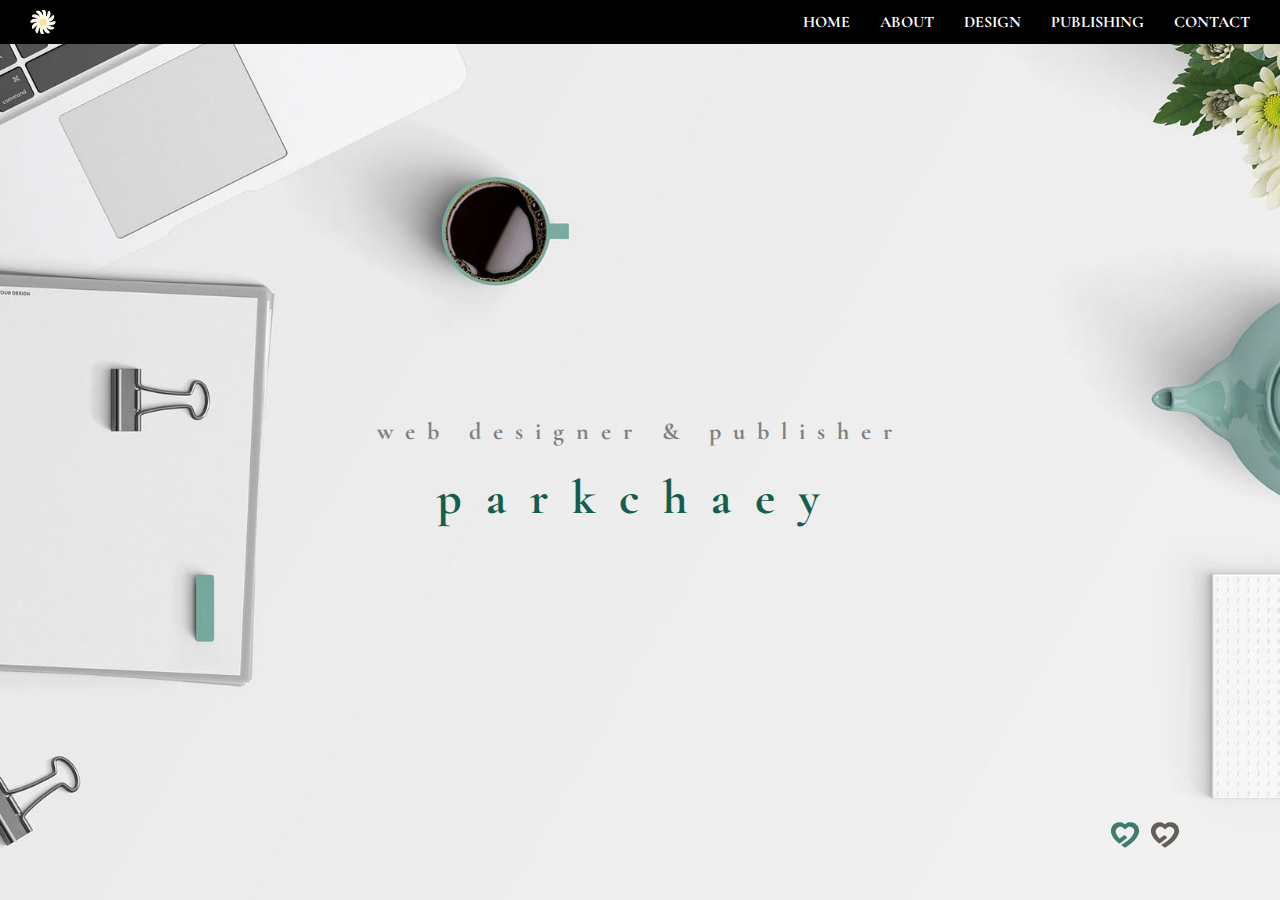
==== commit 50756fb6: "Add files via upload" ====
--- a/index.html
+++ b/index.html
@@ -147,36 +147,44 @@
                         <ul class="swiper-wrapper">
                             <li class="swiper-slide">
                                 <div class="contents">
-                                    <h3>design contents01</h3>
-                                    <p>Lorem ipsum dolor sit, amet consectetur adipisicing elit. Voluptate, cumque.</p>
+                                    <h3>#CIDER Banner</h3>
+                                    <p>
+                                        샵사이다 쇼핑몰과 팬톤사의 가상의 콜라보를 가정하여 만든 배너 디자인.<br>팬톤의 2024 시즌컬러인 'Peach Fuzz'와 상반되는 코발트 블루컬러를 배경으로 사용함으로써, 메인컬러를 부각시켰습니다.
+                                    </p>
                                     <div class="btn btn-view">VIEW</div>
                                 </div>
                             </li>
                             <li class="swiper-slide">
                                 <div class="contents">
-                                    <h3>design contents02</h3>
-                                    <p>Lorem ipsum dolor sit, amet consectetur adipisicing elit. Voluptate, cumque.</p>
+                                    <h3>ZIGZAG Banner</h3>
+                                    <p>
+                                        패션 쇼핑어플 ZIGZAG의 홍포용 배너.<br>ZIGZAG의 상징컬러인 비비드한 핑크 컬러와 폰트에 이테릭체를 사용하여 아이덴티티를 강조하였습니다.
+                                    </p>
                                     <div class="btn btn-view">VIEW</div>
                                 </div>
                             </li>
                             <li class="swiper-slide">
                                 <div class="contents">
-                                    <h3>design contents03</h3>
-                                    <p>Lorem ipsum dolor sit, amet consectetur adipisicing elit. Voluptate, cumque.</p>
+                                    <h3>MUSINSA x NIKE Banner</h3>
+                                    <p>
+                                        무신사 쇼핑몰과 나이키의 가상의 콜라보를 가정하여 만든 배너 디자인.<br>무신사의 모노톤과 나이키의 역동적인 이미지를 조합하여 제작하였습니다.
+                                    </p>
                                     <div class="btn btn-view">VIEW</div>
                                 </div>
                             </li>
                             <li class="swiper-slide">
                                 <div class="contents">
-                                    <h3>design contents04</h3>
-                                    <p>Lorem ipsum dolor sit, amet consectetur adipisicing elit. Voluptate, cumque.</p>
+                                    <h3>NEWJEANS<br>Album Cover</h3>
+                                    <p>
+                                        NewJeans의 'GetUp'앨범 커버를 2024 팬톤 컬러인 'Peach Fuzz'와 '발레코어'스타일로 리디자인 한 작업물 입니다.
+                                    </p>
                                     <div class="btn btn-view">VIEW</div>
                                 </div>
                             </li>
                             <li class="swiper-slide">
                                 <div class="contents">
                                     <h3>design contents05</h3>
-                                    <p>Lorem ipsum dolor sit, amet consectetur adipisicing elit. Voluptate, cumque.</p>
+                                    <p>준비중입니다.</p>
                                     <div class="btn btn-view">VIEW</div>
                                 </div>
                             </li>
@@ -185,8 +193,8 @@
                     </article>
                     <aside class="des-modal">
                         <div class="modal-popup">
+                            <img id="modal-img" src="./images/img-design01.png" alt="상세페이지">
                             <div class="btn-close">x</div>
-                            <img id="modal-img" src="./images/img-design01.png" alt="상세페이지">
                         </div>
                     </aside>
                 </div>
@@ -199,14 +207,16 @@
                     </article>
                     <article class="swiper pubSwiper">
                         <ul class="swiper-wrapper">
-                            <li class="swiper-slide">
+                            <li class="swiper-slide slide01">
                                 <article class="pub-thumbnail">
-                                    <div class="img-box desk-box desk-box01"></div>
-                                    <div class="img-box mob-box mob-box01"></div>
+                                    <div class="img-box desk-box"></div>
+                                    <div class="img-box mob-box"></div>
                                 </article>
                                 <article class="pub-contents">
-                                    <h3>TOURLIST & TOUR</h3>
-                                    <p>기존의 사이트를 모방하여 반응형 웹사이트로 제작한 프로젝트 입니다.</p>
+                                    <h3>PORTFOLIO WEB</h3>
+                                    <p>
+                                        포트폴리오 용으로 제작한 개인 창작 웹 사이트입니다.
+                                    </p>
                                     <ul>
                                         <li>
                                             <h4>TYPE</h4>
@@ -214,11 +224,11 @@
                                         </li>
                                         <li>
                                             <h4>PGAE</h4>
-                                            <p>index, 로그인/회원가입 페이지, 예약페이지</p>
-                                        </li>
-                                        <li>
-                                            <h4>CONTRIBUTE</h4>
-                                            <p>80%</p>
+                                            <p>index</p>
+                                        </li>
+                                        <li>
+                                            <h4>USED</h4>
+                                            <p>VScode, Ai, Ps, HTML5, CSS3, jS, jQ, fullpage, swiper</p>
                                         </li>
                                     </ul>
                                     <div class="btn-more">
@@ -227,14 +237,16 @@
                                     </div>
                                 </article>
                             </li>
-                            <li class="swiper-slide">
+                            <li class="swiper-slide slide02">
                                 <article class="pub-thumbnail">
-                                    <div class="img-box desk-box"></div>
-                                    <div class="img-box mob-box"></div>
+                                    <div class="img-box desk-box desk-box01"></div>
+                                    <div class="img-box mob-box mob-box01"></div>
                                 </article>
                                 <article class="pub-contents">
-                                    <h3>TOURLIST & TOUR</h3>
-                                    <p>기존의 사이트를 모방하여 반응형 웹사이트로 제작한 프로젝트 입니다.</p>
+                                    <h3>MEGABOX</h3>
+                                    <p>
+                                        기존의 사이트를 모방하여 반응형 웹사이트로 변형 제작한 프로젝트 입니다.
+                                    </p>
                                     <ul>
                                         <li>
                                             <h4>TYPE</h4>
@@ -242,11 +254,11 @@
                                         </li>
                                         <li>
                                             <h4>PGAE</h4>
-                                            <p>index, 로그인/회원가입 페이지, 예약페이지</p>
-                                        </li>
-                                        <li>
-                                            <h4>CONTRIBUTE</h4>
-                                            <p>80%</p>
+                                            <p>index, 로그인/회원가입, 영화, 멤버십</p>
+                                        </li>
+                                        <li>
+                                            <h4>USED</h4>
+                                            <p>VScode, HTML5, CSS3, jS, jQ, swiper</p>
                                         </li>
                                     </ul>
                                     <div class="btn-more">
@@ -255,14 +267,74 @@
                                     </div>
                                 </article>
                             </li>
-                            <li class="swiper-slide">
+                            <li class="swiper-slide slide03">
                                 <article class="pub-thumbnail">
                                     <div class="img-box desk-box"></div>
-                                    <div class="img-box mob-box"></div>
                                 </article>
                                 <article class="pub-contents">
-                                    <h3>TOURLIST & TOUR</h3>
-                                    <p>기존의 사이트를 모방하여 반응형 웹사이트로 제작한 프로젝트 입니다.</p>
+                                    <h3>Hansol paper</h3>
+                                    <p>
+                                        기존의 사이트를 모방하여 제작한 프로젝트 입니다.
+                                    </p>
+                                    <ul>
+                                        <li>
+                                            <h4>TYPE</h4>
+                                            <p>고정폭 웹 사이트</p>
+                                        </li>
+                                        <li>
+                                            <h4>PGAE</h4>
+                                            <p>index, 제품소개, 회사소개, 지속가능경영, 투자정보</p>
+                                        </li>
+                                        <li>
+                                            <h4>USED</h4>
+                                            <p>VScode, HTML5, CSS3, jS, jQ, bxslider</p>
+                                        </li>
+                                    </ul>
+                                    <div class="btn-more">
+                                        <div class="btn"><a href="#">GITHUB</a></div>
+                                        <div class="btn"><a href="#">VIEW SITE</a></div>
+                                    </div>
+                                </article>
+                            </li>
+                            <li class="swiper-slide slide04">
+                                <article class="pub-thumbnail">
+                                    <div class="img-box desk-box"></div>
+                                </article>
+                                <article class="pub-contents">
+                                    <h3>HOLLYS</h3>
+                                    <p>
+                                        기존의 사이트를 모방하여 제작한 프로젝트 입니다.
+                                    </p>
+                                    <ul>
+                                        <li>
+                                            <h4>TYPE</h4>
+                                            <p>고정폭 웹 사이트</p>
+                                        </li>
+                                        <li>
+                                            <h4>PGAE</h4>
+                                            <p>index, 메뉴</p>
+                                        </li>
+                                        <li>
+                                            <h4>USED</h4>
+                                            <p>VScode, HTML5, CSS3, jS, jQ</p>
+                                        </li>
+                                    </ul>
+                                    <div class="btn-more">
+                                        <div class="btn"><a href="#">GITHUB</a></div>
+                                        <div class="btn"><a href="#">VIEW SITE</a></div>
+                                    </div>
+                                </article>
+                            </li>
+                            <li class="swiper-slide slide05">
+                                <article class="pub-thumbnail">
+                                    <div class="img-box desk-box"></div>
+                                    <div class="img-box mob-box mob-box01"></div>
+                                </article>
+                                <article class="pub-contents">
+                                    <h3>빽다방</h3>
+                                    <p>
+                                        기존의 사이트를 모방하여 제작한 프로젝트 입니다.
+                                    </p>
                                     <ul>
                                         <li>
                                             <h4>TYPE</h4>
@@ -270,11 +342,11 @@
                                         </li>
                                         <li>
                                             <h4>PGAE</h4>
-                                            <p>index, 로그인/회원가입 페이지, 예약페이지</p>
-                                        </li>
-                                        <li>
-                                            <h4>CONTRIBUTE</h4>
-                                            <p>80%</p>
+                                            <p>index</p>
+                                        </li>
+                                        <li>
+                                            <h4>USED</h4>
+                                            <p>VScode, HTML5, CSS3, jS, jQ, bxslider</p>
                                         </li>
                                     </ul>
                                     <div class="btn-more">
@@ -326,6 +398,7 @@
                 anchors:['home', 'about', 'project-des', 'project-pub','contact'],
                 // responsiveWidth:940,
             });
+
 
             // mobile header btn event
             $('.btn-nav').click(function(){
@@ -360,8 +433,8 @@
             }
             typingStart();
 
+
             // aboutSwiper event
-            
             var swiper = new Swiper(".aboutSwiper", {
                 navigation: {
                     nextEl: ".swiper-button-next",
@@ -389,7 +462,7 @@
                 },
             });
 
-            // des modal창 띄우기 event
+            // design modal창 띄우기 event
             $('.btn-view').click(function(){
                 // btn-view가 속한 slide idx 구하기
                 viewIdx = $(this).parent().parent().index();
@@ -404,6 +477,7 @@
             $('.btn-close').click(function(){
                 $('.des-modal').fadeOut(200);
             });
+
 
             // pubSwiper event
             var swiper = new Swiper(".pubSwiper", {
@@ -438,11 +512,7 @@
             })
 
 
-            // theme change btn event
-            // $('.btn-theme').click(function(){
-            //     $('.theme-op').slideToggle(300);
-            // });
-
+            // theme color change event
             const brown = document.getElementById('brown');
             const green = document.getElementById('green');
             const home = document.querySelector('.home');
@@ -475,9 +545,7 @@
                 design.style.backgroundSize='cover';
             });
            
-        // 등장효과 애니메이션
-        let skillsLeft = $('.skills').offset().left;
-        console.log(skillsLeft)
+        
 
         </script>
     </section>
--- a/css/style.css
+++ b/css/style.css
@@ -155,7 +155,7 @@
     background-size:26px;
     padding-left:35px;
     text-indent:-999px;
-    transition:0.3s;
+    transition:0.8s;
     overflow:hidden;
 }
 #header h1 a:hover{
@@ -222,27 +222,28 @@
 .home .container::before{
     display:none;
 }
-.home .btn-theme{
+.btn-theme{
     display:flex;
     flex-flow:row nowrap;
     gap:10px;
-    position:absolute;
+    position:fixed;
+    z-index:100;
     right:100px;
     bottom:50px;
 }
-.home .theme-op{
+.theme-op{
     width:30px;
     height:30px;
-    border-radius:50%;
+    border-radius:20%;
     background:url(../images/heart-gr.svg) no-repeat center;
     background-size:contain;
     opacity:0.8;
     text-indent:-999999px;
 }
-.home #brown{
+#brown{
     background-image:url(../images/heart-bw.svg);
 }
-.home .theme-op:hover{
+.theme-op:hover{
     opacity:1;
 }
 
@@ -380,11 +381,25 @@
 
 /* sec.design style */
 .design{
-    background:var(--main-color);
+    /* background:var(--main-color); */
+    background:url(../images/background-gr.jpg) no-repeat right center;
+    background-size:cover;
 }
 .design .container::before{
     background:var(--text-color-wh);
     opacity:0.4;
+}
+.design h3{
+    color:var(--text-color-wh);
+    font-size:0.9em
+}
+.design p{
+    color:var(--text-color-wh);
+    opacity:0.7;
+    font-size:0.8em;
+}
+.design .btn{
+    font-size:0.9em;
 }
 .design .art-tit>span{
     background:var(--text-color-wh);
@@ -398,22 +413,22 @@
     margin-right:10px;
     border-radius:15px;
     overflow:hidden;
-    background:var(--text-color-wh) url(../images/img-design01.png) no-repeat center top;
+    background:var(--text-color-wh) url(../images/img-design01-thum.png) no-repeat center top;
     background-size:cover;
     box-shadow:2px 10px 10px -8px var(--text-color-bk);
 }
-/* .desSwiper .swiper-slide:nth-child(2){
-    background-image:url(../images/img-design02.png);
+.desSwiper .swiper-slide:nth-child(2){
+    background-image:url(../images/img-design02-thum.png);
 }
 .desSwiper .swiper-slide:nth-child(3){
-    background-image:url(../images/img-design03.png);
+    background-image:url(../images/img-design03-thum.png);
 }
 .desSwiper .swiper-slide:nth-child(4){
-    background-image:url(../images/img-design04.png);
+    background-image:url(../images/img-design04-thum.png);
 }
 .desSwiper .swiper-slide:nth-child(5){
-    background-image:url(../images/img-design05.png);
-} */
+    background-image:url(../images/img-design05-thum.png);
+}
 .desSwiper .contents{
     display:none;
     flex-flow:column nowrap;
@@ -424,50 +439,50 @@
     left:0;
     right:0;
     padding:48px 36px;
-    background:rgba(0, 0, 0, 0.3);
+    background:rgba(0, 0, 0, 0.4);
     color:var(--text-color-wh);
     text-align: center;
 }
 .desSwiper .swiper-slide:hover .contents{
     display:flex;
 }
-.desSwiper .swiper-pagination {
-    color:var(--text-color-wh);
-}
 .des-modal {
     display:none;
-    position: absolute;
+    position:absolute;
     z-index:90;
     left:0;
     right:0;
     top:0;
     bottom:0;
-    background: rgba(0,0,0,0.5);
+    background: rgba(0,0,0,0.7);
 }
 .des-modal .modal-popup{
     position:absolute;
+    z-index:90;
     left:0;
     right:0;
     top:0;
     bottom:0;
-    width:60%;
-    height:80vh;
+    padding:10%;
+    width:auto;
+    height:auto;
     margin:auto;
-    border-radius:16px;
-    background:var(--text-color-wh);
-    overflow-y:scroll;
 }
 #modal-img{
     width: 100%;
-    object-fit:cover;
+    height:100%;
+    object-fit:contain;
 }
 .des-modal .btn-close{
     position:absolute;
     z-index:91;
-    left:20px;
-    top:6px;
+    left:50%;
+    top:80px;
     cursor:pointer;
-    text-shadow:0px 2px 2px var(--main-color-40);
+    font-family:'UbuntuSans';
+    font-weight:900;
+    font-size:32px;
+    text-shadow: -1px 0px white, 0px 1px white, 1px 0px white, 0px -1px white;
 }
 .desSwiper .swiper-pagination{
     margin-top:80px;
@@ -494,22 +509,48 @@
 .pubSwiper .pub-contents{
     grid-column:5/-1;
 }
-.pubSwiper .img-box{
+.pubSwiper .swiper-slide .img-box{
     border-radius:15px;
     overflow:hidden;
-    background:var(--text-color-wh) url(../images/img-publishing01.jpg) no-repeat center top;
+    background-repeat:no-repeat;
+    background-position:center top;
     background-size:cover;
     box-shadow:10px 10px 10px var(--xl-txt-color);
-    transition:2s;
-}
-.pubSwiper .img-box:hover{
+    transition:3s linear;
+}
+.pubSwiper .slide01 .desk-box{
+    background-image:url(../images/img-publishing01-d.jpg);
+}
+.pubSwiper .slide01 .mob-box{
+    background-image:url(../images/img-publishing01-m.jpg);
+}
+.pubSwiper .slide02 .desk-box{
+    background-image:url(../images/img-publishing02-d.jpg);
+}
+.pubSwiper .slide02 .mob-box{
+    background-image:url(../images/img-publishing02-m.jpg);
+}
+.pubSwiper .slide03 .desk-box{
+    background-image:url(../images/img-publishing03-d.jpg);
+}
+.pubSwiper .slide04 .desk-box{
+    background-image:url(../images/img-publishing04-d.jpg);
+}
+.pubSwiper .slide05 .desk-box{
+    background-image:url(../images/img-publishing05-d.jpg);
+}
+.pubSwiper .slide05 .mob-box{
+    background-image:url(../images/img-publishing05-m.jpg);
+}
+
+.pub-thumbnail .img-box:hover{
     background-position-y:bottom;
 }
-.pubSwiper .desk-box{
+.pub-thumbnail .desk-box{
     width:480px;
     height:320px;
 }
-.pubSwiper .mob-box{
+.pub-thumbnail .mob-box{
     width:320px;
     height:480px;
 }
@@ -600,22 +641,29 @@
     flex-flow:column nowrap;
     align-items: center;
 }
-.contact-con img{
+.contact-con ul img{
     width:100px;
     padding:6px;
     border-radius:10px;
     background:var(--text-color-wh);
 }
 .contact address{
-    text-align: center;
+    display:flex;
+    flex-flow:column nowrap;
+    gap:1em;
+    align-items:center;
+    text-align:center;
     font-family:'Cormorant';
     word-break:keep-all;
     font-size:18px;
 }
-.contact address p{
+.contact address p:first-child{
     font-family:'NanumSquareNeo';
-    padding-bottom:1em;
     font-size:18px;
+}
+.contact address .img-box{
+    width:40px;
+    margin-top:2em;
 }
 
 @media (max-width:1280px){
@@ -841,8 +889,6 @@
         right:30px;
         bottom:40px;
     }
-    .home .theme-op{
-    }
 
 
     /* about */
@@ -960,10 +1006,10 @@
     .contact address{
         font-size:14px;
     }
-    .contact address p{
+    .contact address p:first-child{
         font-size:14px;
     }
-    .contact-con img{
+    .contact-con ul img{
         width:80px;
     }
 }
@@ -1109,18 +1155,20 @@
         top:50px;
         width:34%;
     }
-    .contact-con img{
+    .contact-con ul img{
         width:60px;
         padding:3px;
         border-radius:4px;
     }
     .contact address{
-        font-size:11px;
-    }
-    .contact address p{
-        font-size:11px;
-    }
-
+        font-size:10px;
+    }
+    .contact address p:first-child{
+        font-size:10px;
+    }
+    .contact address .img-box{
+        width:25px;
+    }
 }
 
 
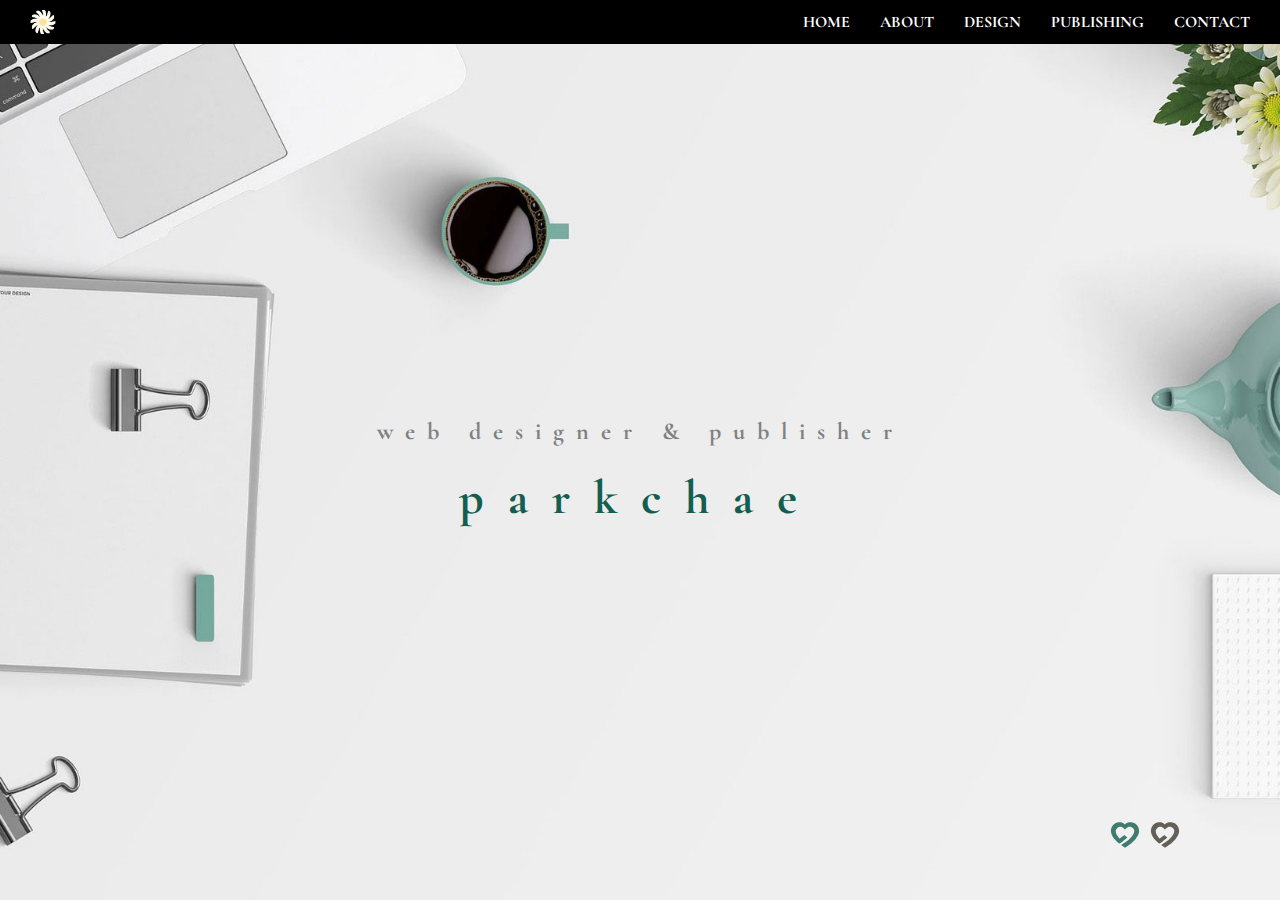
==== commit abfc90d2: "Add files via upload" ====
--- a/index.html
+++ b/index.html
@@ -78,7 +78,7 @@
                                         </li>
                                         <li>
                                             <h4>SITE</h4>
-                                            <p>https://yunyungu.github.io</p>
+                                            <p><a href="https://github.com/yunyungu/">https://github.com/yunyungu/</a></p>
                                         </li>
                                     </ul>
                                 </article>
@@ -232,12 +232,73 @@
                                         </li>
                                     </ul>
                                     <div class="btn-more">
-                                        <div class="btn"><a href="#">GITHUB</a></div>
-                                        <div class="btn"><a href="#">VIEW SITE</a></div>
+                                        <div class="btn"><a href="https://github.com/yunyungu/yunyungu.github.io" target="_blank">GITHUB</a></div>
+                                        <div class="btn"><a href="https://yunyungu.github.io/" target="_blank">VIEW SITE</a></div>
                                     </div>
                                 </article>
                             </li>
                             <li class="swiper-slide slide02">
+                                <article class="pub-thumbnail">
+                                    <div class="img-box desk-box"></div>
+                                    <div class="img-box mob-box"></div>
+                                </article>
+                                <article class="pub-contents">
+                                    <h3>CHAEYUN DESIGN GALLERY</h3>
+                                    <p>
+                                        (준비중 입니다)
+                                        포트폴리오 용으로 제작한 개인 창작 웹 사이트입니다.
+                                    </p>
+                                    <ul>
+                                        <li>
+                                            <h4>TYPE</h4>
+                                            <p>고정폭 웹 사이트</p>
+                                        </li>
+                                        <li>
+                                            <h4>PGAE</h4>
+                                            <p>index</p>
+                                        </li>
+                                        <li>
+                                            <h4>USED</h4>
+                                            <p>VScode, Ai, Ps, HTML5, CSS3, jS, jQ</p>
+                                        </li>
+                                    </ul>
+                                    <div class="btn-more">
+                                        <div class="btn"><a href="#" target="_blank">GITHUB</a></div>
+                                        <div class="btn"><a href="#" target="_blank">VIEW SITE</a></div>
+                                    </div>
+                                </article>
+                            </li>
+                            <li class="swiper-slide slide03">
+                                <article class="pub-thumbnail">
+                                    <div class="img-box desk-box"></div>
+                                    <div class="img-box mob-box"></div>
+                                </article>
+                                <article class="pub-contents">
+                                    <h3>SNS (LOVEND)</h3>
+                                    <p>
+                                        가상의 SNS를 창작하여 디자인&퍼블리싱 작업한 SNS 사이트입니다.
+                                    </p>
+                                    <ul>
+                                        <li>
+                                            <h4>TYPE</h4>
+                                            <p>반응형 웹 사이트</p>
+                                        </li>
+                                        <li>
+                                            <h4>PGAE</h4>
+                                            <p>index</p>
+                                        </li>
+                                        <li>
+                                            <h4>USED</h4>
+                                            <p>VScode, Ai, Ps, HTML5, CSS3, jS, jQ, swiper</p>
+                                        </li>
+                                    </ul>
+                                    <div class="btn-more">
+                                        <div class="btn"><a href="#" target="_blank">GITHUB</a></div>
+                                        <div class="btn"><a href="#" target="_blank">VIEW SITE</a></div>
+                                    </div>
+                                </article>
+                            </li>
+                            <li class="swiper-slide slide04">
                                 <article class="pub-thumbnail">
                                     <div class="img-box desk-box desk-box01"></div>
                                     <div class="img-box mob-box mob-box01"></div>
@@ -262,76 +323,18 @@
                                         </li>
                                     </ul>
                                     <div class="btn-more">
-                                        <div class="btn"><a href="#">GITHUB</a></div>
-                                        <div class="btn"><a href="#">VIEW SITE</a></div>
-                                    </div>
-                                </article>
-                            </li>
-                            <li class="swiper-slide slide03">
-                                <article class="pub-thumbnail">
-                                    <div class="img-box desk-box"></div>
-                                </article>
-                                <article class="pub-contents">
-                                    <h3>Hansol paper</h3>
-                                    <p>
-                                        기존의 사이트를 모방하여 제작한 프로젝트 입니다.
-                                    </p>
-                                    <ul>
-                                        <li>
-                                            <h4>TYPE</h4>
-                                            <p>고정폭 웹 사이트</p>
-                                        </li>
-                                        <li>
-                                            <h4>PGAE</h4>
-                                            <p>index, 제품소개, 회사소개, 지속가능경영, 투자정보</p>
-                                        </li>
-                                        <li>
-                                            <h4>USED</h4>
-                                            <p>VScode, HTML5, CSS3, jS, jQ, bxslider</p>
-                                        </li>
-                                    </ul>
-                                    <div class="btn-more">
-                                        <div class="btn"><a href="#">GITHUB</a></div>
-                                        <div class="btn"><a href="#">VIEW SITE</a></div>
-                                    </div>
-                                </article>
-                            </li>
-                            <li class="swiper-slide slide04">
-                                <article class="pub-thumbnail">
-                                    <div class="img-box desk-box"></div>
-                                </article>
-                                <article class="pub-contents">
-                                    <h3>HOLLYS</h3>
-                                    <p>
-                                        기존의 사이트를 모방하여 제작한 프로젝트 입니다.
-                                    </p>
-                                    <ul>
-                                        <li>
-                                            <h4>TYPE</h4>
-                                            <p>고정폭 웹 사이트</p>
-                                        </li>
-                                        <li>
-                                            <h4>PGAE</h4>
-                                            <p>index, 메뉴</p>
-                                        </li>
-                                        <li>
-                                            <h4>USED</h4>
-                                            <p>VScode, HTML5, CSS3, jS, jQ</p>
-                                        </li>
-                                    </ul>
-                                    <div class="btn-more">
-                                        <div class="btn"><a href="#">GITHUB</a></div>
-                                        <div class="btn"><a href="#">VIEW SITE</a></div>
+                                        <div class="btn"><a href="#" target="_blank">GITHUB</a></div>
+                                        <div class="btn"><a href="#" target="_blank">VIEW SITE</a></div>
                                     </div>
                                 </article>
                             </li>
                             <li class="swiper-slide slide05">
                                 <article class="pub-thumbnail">
                                     <div class="img-box desk-box"></div>
-                                    <div class="img-box mob-box mob-box01"></div>
+                                    <div class="img-box mob-box"></div>
                                 </article>
                                 <article class="pub-contents">
-                                    <h3>빽다방</h3>
+                                    <h3>PAIK DABANG</h3>
                                     <p>
                                         기존의 사이트를 모방하여 제작한 프로젝트 입니다.
                                     </p>
@@ -350,8 +353,66 @@
                                         </li>
                                     </ul>
                                     <div class="btn-more">
-                                        <div class="btn"><a href="#">GITHUB</a></div>
-                                        <div class="btn"><a href="#">VIEW SITE</a></div>
+                                        <div class="btn"><a href="#" target="_blank">GITHUB</a></div>
+                                        <div class="btn"><a href="#" target="_blank">VIEW SITE</a></div>
+                                    </div>
+                                </article>
+                            </li>
+                            <li class="swiper-slide slide06">
+                                <article class="pub-thumbnail">
+                                    <div class="img-box desk-box"></div>
+                                </article>
+                                <article class="pub-contents">
+                                    <h3>HOLLYS</h3>
+                                    <p>
+                                        기존의 사이트를 모방하여 제작한 프로젝트 입니다.
+                                    </p>
+                                    <ul>
+                                        <li>
+                                            <h4>TYPE</h4>
+                                            <p>고정폭 웹 사이트</p>
+                                        </li>
+                                        <li>
+                                            <h4>PGAE</h4>
+                                            <p>index, 메뉴</p>
+                                        </li>
+                                        <li>
+                                            <h4>USED</h4>
+                                            <p>VScode, HTML5, CSS3, jS, jQ</p>
+                                        </li>
+                                    </ul>
+                                    <div class="btn-more">
+                                        <div class="btn"><a href="#" target="_blank">GITHUB</a></div>
+                                        <div class="btn"><a href="#" target="_blank">VIEW SITE</a></div>
+                                    </div>
+                                </article>
+                            </li>
+                            <li class="swiper-slide slide07">
+                                <article class="pub-thumbnail">
+                                    <div class="img-box desk-box"></div>
+                                </article>
+                                <article class="pub-contents">
+                                    <h3>Hansol paper</h3>
+                                    <p>
+                                        기존의 사이트를 모방하여 제작한 프로젝트 입니다.
+                                    </p>
+                                    <ul>
+                                        <li>
+                                            <h4>TYPE</h4>
+                                            <p>고정폭 웹 사이트</p>
+                                        </li>
+                                        <li>
+                                            <h4>PGAE</h4>
+                                            <p>index, 제품소개, 회사소개, 지속가능경영, 투자정보</p>
+                                        </li>
+                                        <li>
+                                            <h4>USED</h4>
+                                            <p>VScode, HTML5, CSS3, jS, jQ, bxslider</p>
+                                        </li>
+                                    </ul>
+                                    <div class="btn-more">
+                                        <div class="btn"><a href="#" target="_blank">GITHUB</a></div>
+                                        <div class="btn"><a href="#" target="_blank">VIEW SITE</a></div>
                                     </div>
                                 </article>
                             </li>
@@ -395,7 +456,7 @@
         <script>
             // fullpage evnet
             new fullpage('#fullpage', {
-                anchors:['home', 'about', 'project-des', 'project-pub','contact'],
+                anchors:['home', 'about', 'project-pub', 'project-des', 'contact'],
                 // responsiveWidth:940,
             });
 
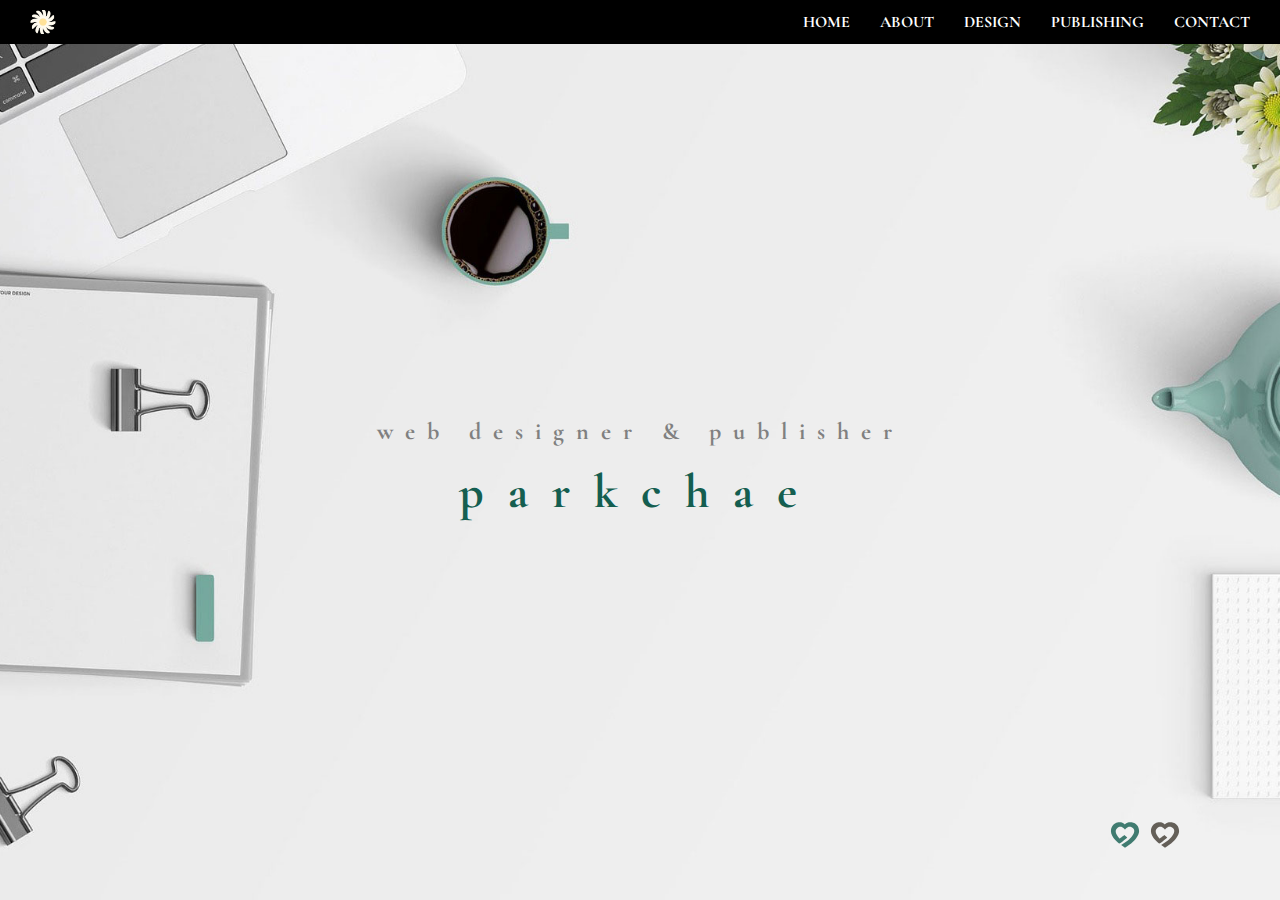
==== commit 6cba8957: "Add files via upload" ====
--- a/index.html
+++ b/index.html
@@ -293,8 +293,8 @@
                                         </li>
                                     </ul>
                                     <div class="btn-more">
-                                        <div class="btn"><a href="#" target="_blank">GITHUB</a></div>
-                                        <div class="btn"><a href="#" target="_blank">VIEW SITE</a></div>
+                                        <div class="btn"><a href="https://github.com/yunyungu/rovend" target="_blank">GITHUB</a></div>
+                                        <div class="btn"><a href="https://yunyungu.github.io/rovend/" target="_blank">VIEW SITE</a></div>
                                     </div>
                                 </article>
                             </li>
@@ -456,7 +456,7 @@
         <script>
             // fullpage evnet
             new fullpage('#fullpage', {
-                anchors:['home', 'about', 'project-pub', 'project-des', 'contact'],
+                anchors:['home', 'about', 'project-des', 'project-pub', 'contact'],
                 // responsiveWidth:940,
             });
 
--- a/css/style.css
+++ b/css/style.css
@@ -66,6 +66,7 @@
 .section h3{
     font-family:'EB';
     font-size:28px;
+    line-height:1;
     color:var(--stit-text-color);
 }
 .section h4{
@@ -407,6 +408,7 @@
 .design h2{
     color:var(--text-color-wh)
 }
+
 .desSwiper .swiper-slide{
     width:300px;
     height:450px;
@@ -429,6 +431,7 @@
 .desSwiper .swiper-slide:nth-child(5){
     background-image:url(../images/img-design05-thum.png);
 }
+
 .desSwiper .contents{
     display:none;
     flex-flow:column nowrap;
@@ -446,6 +449,7 @@
 .desSwiper .swiper-slide:hover .contents{
     display:flex;
 }
+
 .des-modal {
     display:none;
     position:absolute;
@@ -480,9 +484,10 @@
     top:80px;
     cursor:pointer;
     font-family:'UbuntuSans';
-    font-weight:900;
+    /* font-weight:700; */
     font-size:32px;
-    text-shadow: -1px 0px white, 0px 1px white, 1px 0px white, 0px -1px white;
+    color:var(--text-color-wh);
+    /* text-shadow: -1px 0px white, 0px 1px white, 1px 0px white, 0px -1px white; */
 }
 .desSwiper .swiper-pagination{
     margin-top:80px;
@@ -509,6 +514,7 @@
 .pubSwiper .pub-contents{
     grid-column:5/-1;
 }
+
 .pubSwiper .swiper-slide .img-box{
     border-radius:15px;
     overflow:hidden;
@@ -518,29 +524,50 @@
     box-shadow:10px 10px 10px var(--xl-txt-color);
     transition:3s linear;
 }
+/* 01 포트폴리오 */
 .pubSwiper .slide01 .desk-box{
     background-image:url(../images/img-publishing01-d.jpg);
+    transition:0.5s linear;
 }
 .pubSwiper .slide01 .mob-box{
     background-image:url(../images/img-publishing01-m.jpg);
+    transition:0.5s linear;
+}
+/* 02 디자인페이지 */
+.pubSwiper .slide02{
+    display:none;
 }
 .pubSwiper .slide02 .desk-box{
     background-image:url(../images/img-publishing02-d.jpg);
 }
-.pubSwiper .slide02 .mob-box{
-    background-image:url(../images/img-publishing02-m.jpg);
-}
+/* 03 SNS */
 .pubSwiper .slide03 .desk-box{
     background-image:url(../images/img-publishing03-d.jpg);
 }
+.pubSwiper .slide03 .mob-box{
+    background-image:url(../images/img-publishing03-m.jpg);
+}
+/* 04 메가박스*/
 .pubSwiper .slide04 .desk-box{
     background-image:url(../images/img-publishing04-d.jpg);
 }
+.pubSwiper .slide04 .mob-box{
+    background-image:url(../images/img-publishing04-m.jpg);
+}
+/* 05 빽다방 */
 .pubSwiper .slide05 .desk-box{
     background-image:url(../images/img-publishing05-d.jpg);
 }
 .pubSwiper .slide05 .mob-box{
     background-image:url(../images/img-publishing05-m.jpg);
+}
+/* 06 할리스 */
+.pubSwiper .slide06 .desk-box{
+    background-image:url(../images/img-publishing06-d.jpg);
+}
+/* 07 한솔제지 */
+.pubSwiper .slide07 .desk-box{
+    background-image:url(../images/img-publishing07-d.jpg);
 }
 
 .pub-thumbnail .img-box:hover{
@@ -681,7 +708,7 @@
         font-size:24px;
     }
     .section p{
-        font-size:18px;
+        font-size:16px;
     }
     .section .btn{
         font-size:18px;
@@ -757,7 +784,6 @@
         padding:24px 18px
     }
 
-
     /* publishing */
     .pubSwiper .swiper-slide{
         gap:30px;
@@ -769,6 +795,9 @@
     .pubSwiper .mob-box{
         width:200px;
         height:300px;
+    }
+    .des-modal .btn-close{
+        font-size:30px;
     }
 
 
@@ -831,9 +860,7 @@
     }
 
 
-
-    /* header */
-    
+    /* header */   
     #header{
         transform:translatex(-1000px);
         transition:0.5s;
@@ -977,6 +1004,10 @@
     .desSwiper .contents{
         padding:20px 16px
     }
+    .des-modal .btn-close{
+        top:100px;
+        font-size:24px;
+    }
 
 
     /* publishing */
@@ -1174,7 +1205,6 @@
 
 @media (orientation: portrait){
     .des-modal .modal-popup{
-            width:90%;
-            height:60vh;
-        }
+        padding:5%;
+    }
 }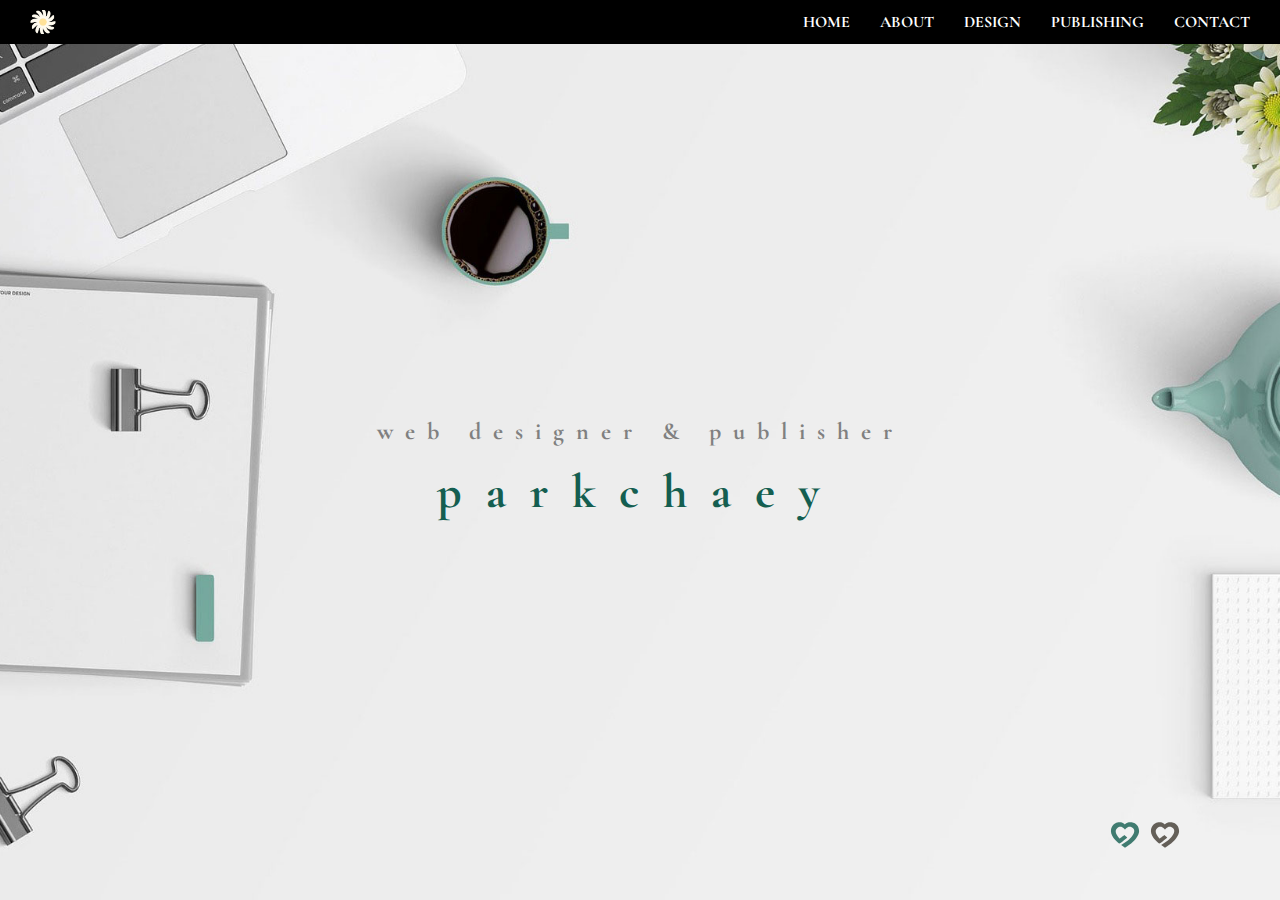
==== commit bfe8a91e: "Add files via upload" ====
--- a/index.html
+++ b/index.html
@@ -323,8 +323,8 @@
                                         </li>
                                     </ul>
                                     <div class="btn-more">
-                                        <div class="btn"><a href="#" target="_blank">GITHUB</a></div>
-                                        <div class="btn"><a href="#" target="_blank">VIEW SITE</a></div>
+                                        <div class="btn"><a href="https://github.com/yunyungu/megabox/tree/main" target="_blank">GITHUB</a></div>
+                                        <div class="btn"><a href="https://yunyungu.github.io/megabox/" target="_blank">VIEW SITE</a></div>
                                     </div>
                                 </article>
                             </li>
